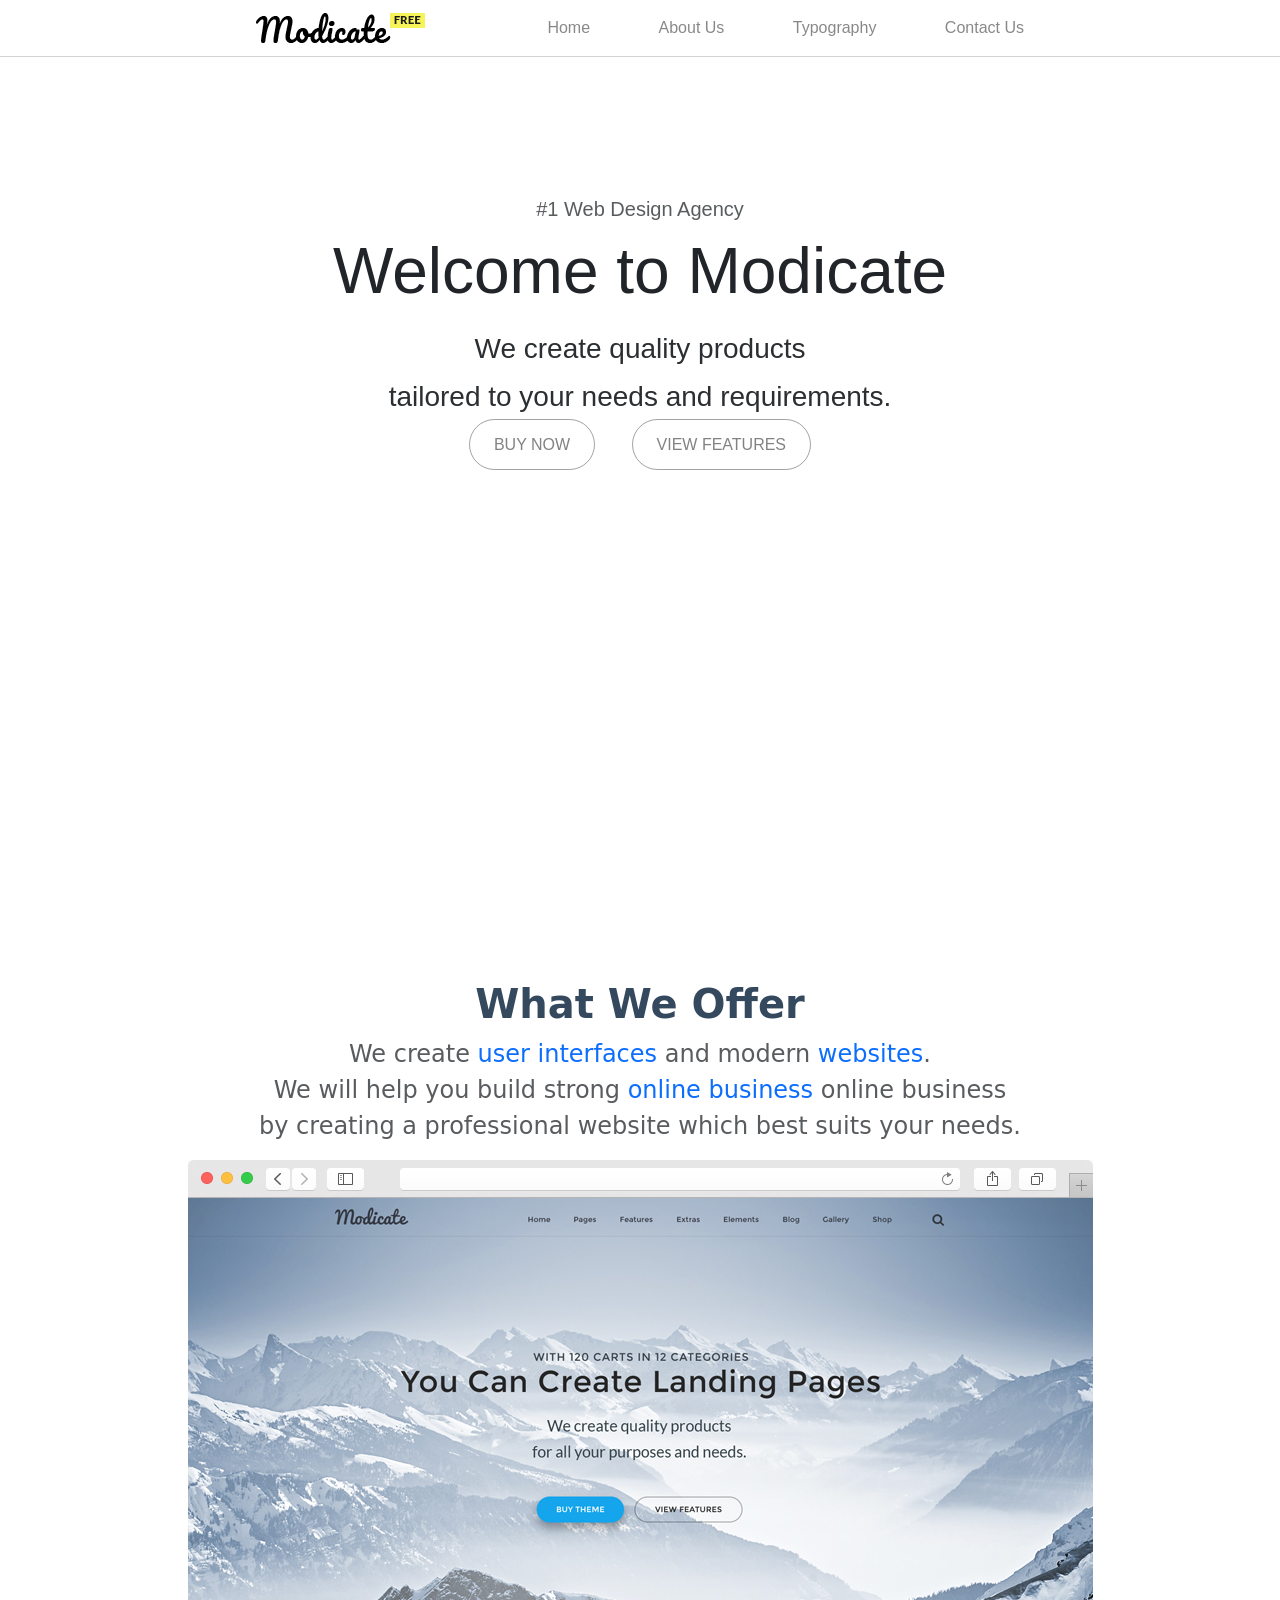
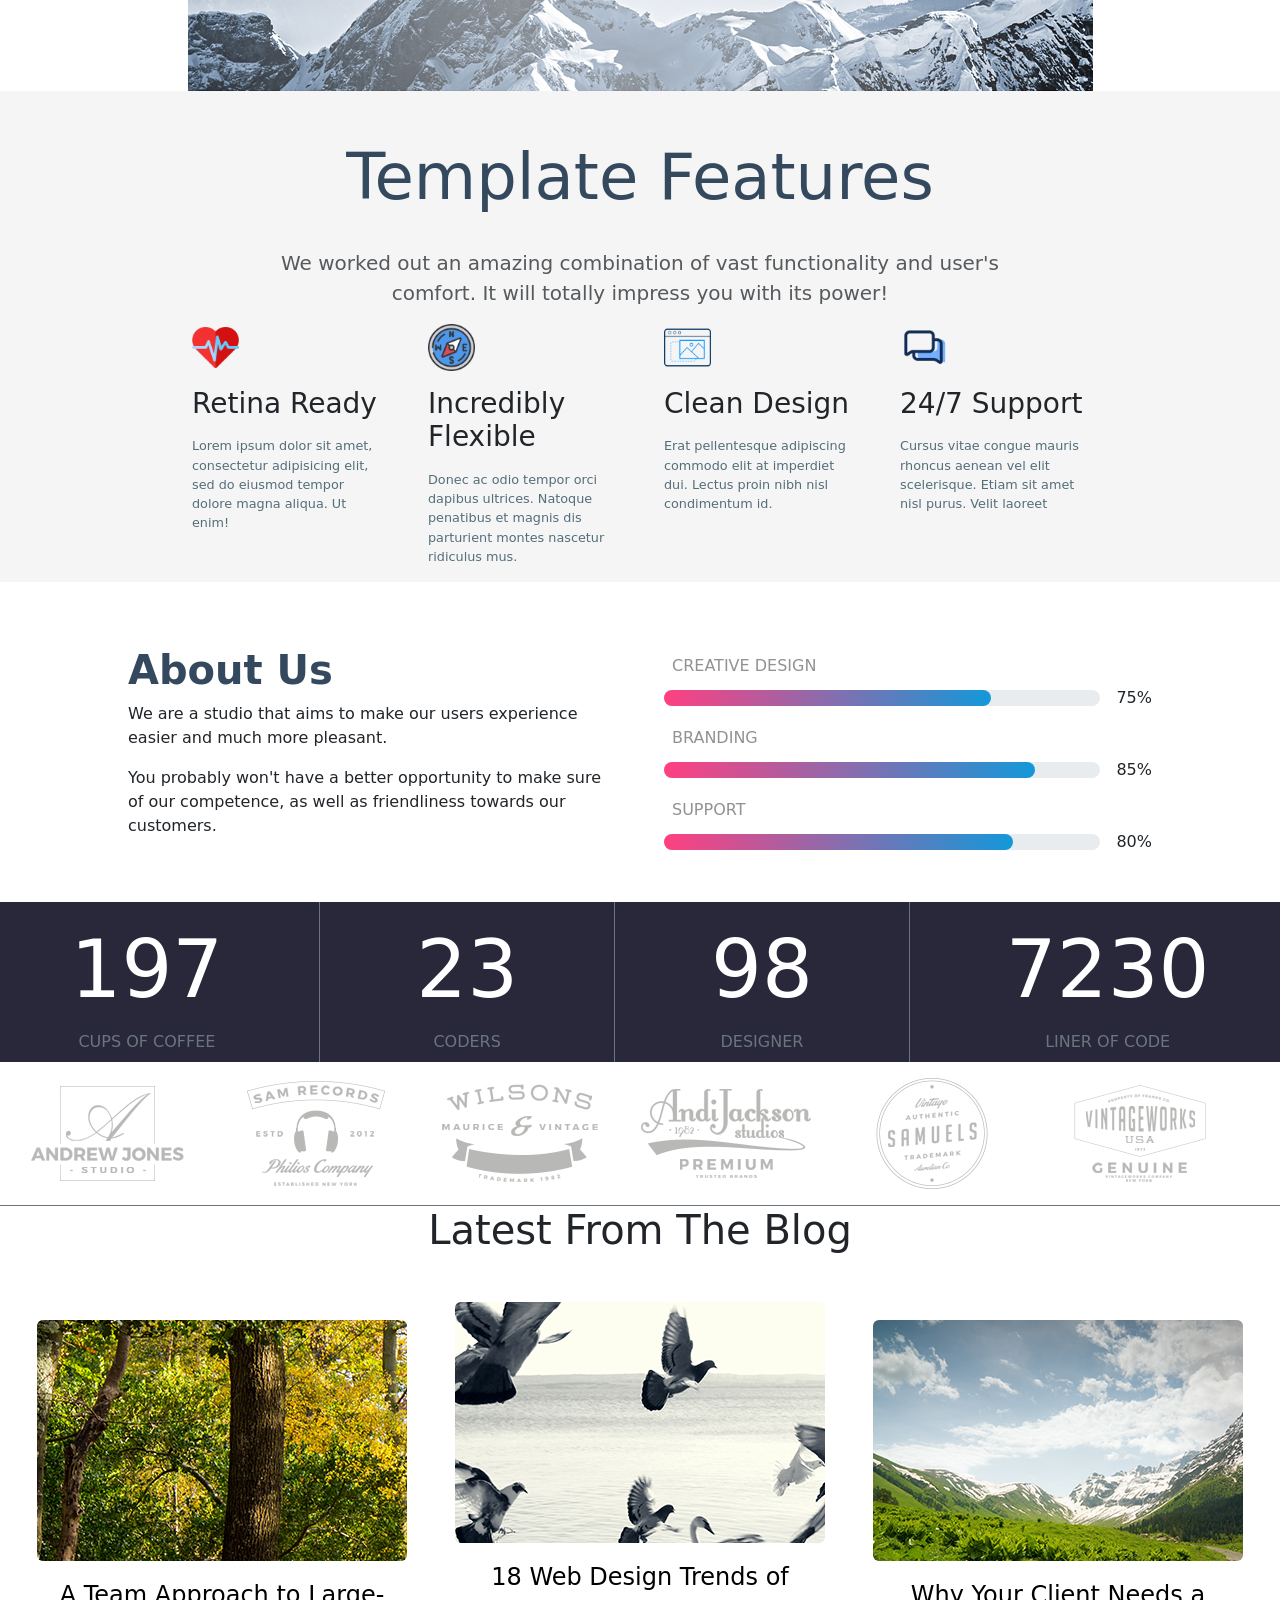
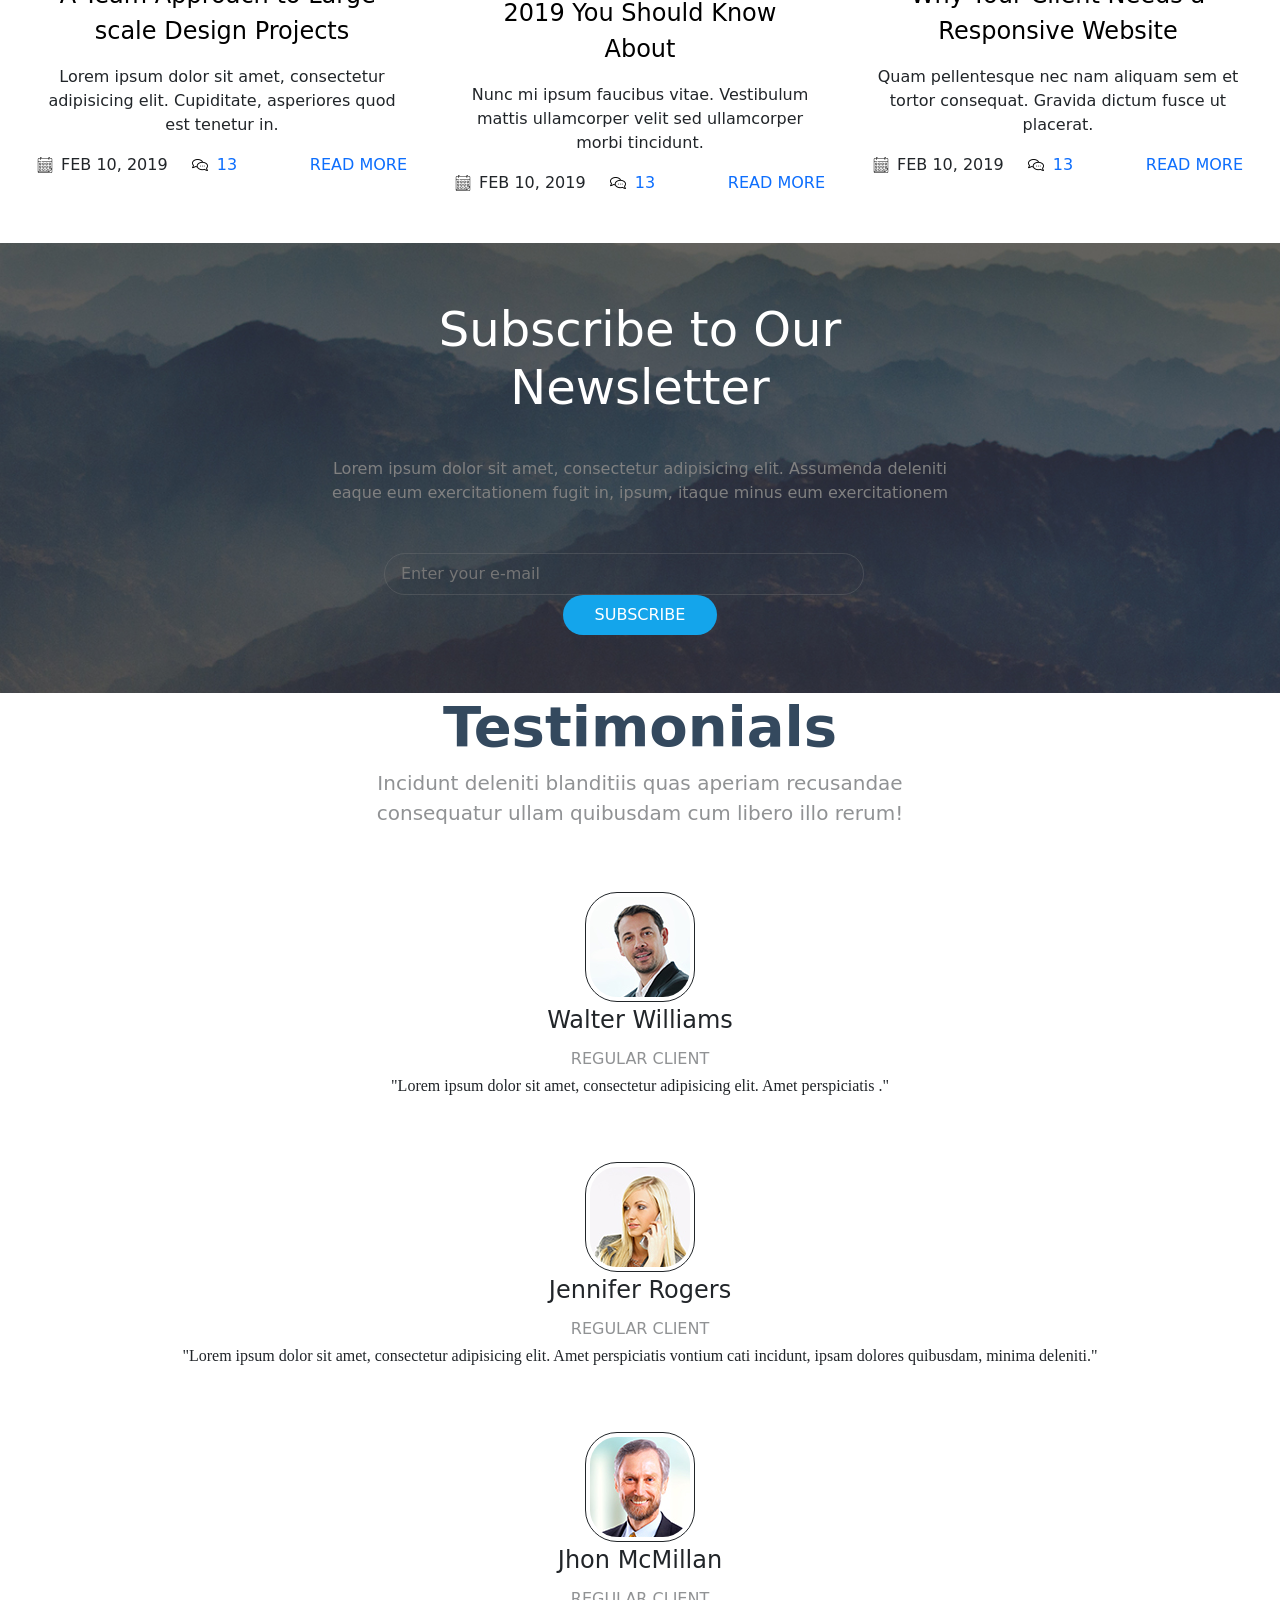
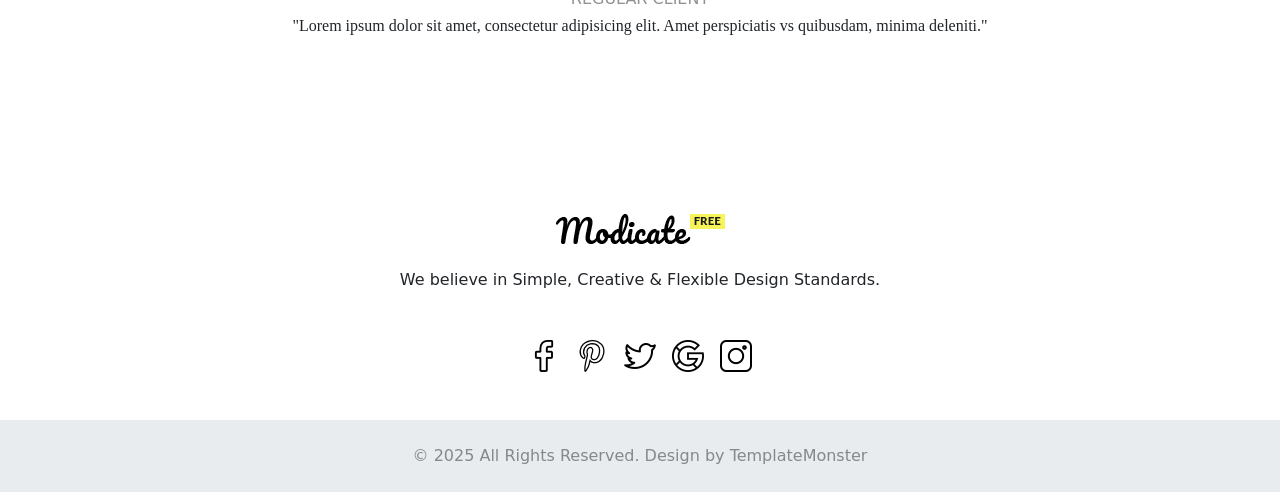
==== index.html @ 20ac3d66 "move to root" ====
<!DOCTYPE html>
<html lang="en">
<head>
    <meta charset="UTF-8">
    <meta name="viewport" content="width=device-width, initial-scale=1.0">
    <link rel="stylesheet" href="https://cdn.jsdelivr.net/npm/bootstrap@5.3.8/dist/css/bootstrap.min.css">
    <link rel="stylesheet" href="/css/index_style.css">
    <title>Document</title>
</head>
<body>
    <div class="wrapper container-fluid p-0">

    <div class="block_1">
        <div class="header container-fluid">
            <img src="/img/logo-default.png" alt="">
            <div class="ms-auto">
                <a href="">Home</a>
                <a href="">About Us</a>
                <a href="">Typography</a>
                <a href="">Contact Us</a>
            </div>
        </div>

        <div class="txt container-fluid d-grid justify-content-center text-center">
            <p class="fs-5 p-0 m-0 text-body-secondary">#1 Web Design Agency</p>
            <h1 class="p-0 m-0 mb-3 ">Welcome to Modicate</h1>
            <p class="p-0 m-0 fs-3 text-secondary-emphasis text-body-secondary">
                We create quality products <br>
                tailored to your needs and requirements.</p>

                <div class="bt mt-xxl-5">
                    <a href="" class="button">BUY NOW</a>
                    <a href="" class="button">VIEW FEATURES</a>
                </div>
        </div>
    </div>

    <div class="block_2 d-grid align-items-center justify-content-center">
        <h1 class="">What We Offer</h1>

        <p class="text-body-secondary fs-4 mt-xxl-3 mb-xxl-5">
            We create <span class="text-primary">user interfaces</span>  and modern <span class="text-primary">websites</span>. <br> We will help you build strong <span class="text-primary">online business</span> online business <br> by creating a professional website which best suits your needs.
        </p>

        <div>
            <img src="/img/index_img1.jpg" alt="">
        </div>
    </div>

    <div class="block_3 d-flex flex-column align-items-center justify-content-center">
        <h1>Template Features</h1>
        <p class="text-center fs-5 text-body-secondary pb-xxl-5">We worked out an amazing combination of vast functionality and user's <br> comfort. It will totally impress you with its power!</p>

        <div class="d-flex gap-5">
        <div class="block w-25">
            <img src="/img/free-icon-pulse-1240841.png" alt="" class="w-25 mb-3">
            <h3 class="mb-3">Retina Ready</h3>

            <p>Lorem ipsum dolor sit amet, consectetur adipisicing elit, sed do eiusmod tempor dolore magna aliqua. Ut enim!</p>
        </div>
        <div class="block w-25">
            <img src="/img/free-icon-compass-2113038.png" alt="" class="w-25 mb-3">
            <h3 class="mb-3">Incredibly Flexible</h3>

            <p>Donec ac odio tempor orci dapibus ultrices. Natoque penatibus et magnis dis parturient montes nascetur ridiculus mus.</p>
        </div>
        <div class="block w-25">
            <img src="/img/free-icon-design-11515039.png" alt="" class="w-25 mb-3">
            <h3 class="mb-3">Clean Design</h3>

            <p>Erat pellentesque adipiscing commodo elit at imperdiet dui. Lectus proin nibh nisl condimentum id.</p>
        </div>
        <div class="block w-25">
            <img src="/img/free-icon-live-chat-10994536.png" alt="" class="w-25 mb-3">
            <h3 class="mb-3">24/7 Support</h3>

            <p>Cursus vitae congue mauris rhoncus aenean vel elit scelerisque. Etiam sit amet nisl purus. Velit laoreet</p>
        </div>
        </div>
    </div>

    <div class="block_4 d-flex gap-5">
        <div class="block-1  text-start w-50">
            <h1 class="fw-bold">About Us</h1>
            <p>We are a studio that aims to make our users experience easier and much more pleasant.</p>

            <p>You probably won't have a better opportunity to make sure of our competence, as well as friendliness towards our customers.</p>
        </div>
        <div class=" block-2 w-50">
            <div class="w-100">
                <p class="fs-6 text-body-tertiary m-2">CREATIVE DESIGN</p>
                <div class="d-flex align-items-center">
                <div class="bg-body-secondary rounded-5 w-100">
                    <div class="color w-75 rounded-5"><span class="opacity-0">.</span></div>
                </div>
                <p class="m-0 ms-3">75%</p>
            </div>  
        </div>

        <div class="w-100 mt-3">
                <p class="fs-6 text-body-tertiary m-2">BRANDING</p>
                <div class="d-flex align-items-center">
                <div class="bg-body-secondary rounded-5 w-100">
                    <div class="color color-85 rounded-5"><span class="opacity-0">.</span></div>
                </div>
                <p class="m-0 ms-3">85%</p>
            </div>  
        </div>

        <div class="w-100 mt-3">
                <p class="fs-6 text-body-tertiary m-2">SUPPORT</p>
                <div class="d-flex align-items-center">
                <div class="bg-body-secondary rounded-5 w-100">
                    <div class="color color-80 rounded-5"><span class="opacity-0">.</span></div>
                </div>
                <p class="m-0 ms-3">80%</p>
            </div>  
        </div>
        </div>
    </div>

    <div class="block_5 d-flex justify-content-center mt-5">
        <div class="box text-center border-start border-end border-secondary">
            <p class="numb text-white m-0">197</p>
            <p class="text-secondary m-0">CUPS OF COFFEE</p>
        </div>

        <div class="box text-center border-end border-secondary">
            <p class="numb text-white m-0">23</p>
            <p class="text-secondary m-0">CODERS</p>
        </div>

        <div class="box text-center border-end border-secondary">
            <p class="numb text-white m-0">98</p>
            <p class="text-secondary m-0">DESIGNER</p>
        </div>

        <div class="box text-center border-end border-secondary">
            <p class="numb text-white m-0">7230</p>
            <p class="text-secondary m-0">LINER OF CODE</p>
        </div>
    </div>

    <div class="block_6 d-flex align-items-center justify-content-center border-bottom border-secondary p-xxl-5">
        <a href="" class="m-3">
            <img src="/img/partner1.png" alt="">
        </a>
        <a href="" class="m-3">
            <img src="/img/partner2.png" alt="">
        </a>
        <a href="" class="m-3">
            <img src="/img/partner3.png" alt="">
        </a>
        <a href="" class="m-3">
            <img src="/img/partner4.png" alt="">
        </a>
        <a href="" class="m-3">
            <img src="/img/partner5.png" alt="">
        </a>
        <a href="" class="m-3">
            <img src="/img/partner6.png" alt="">
        </a>
        <a href="" class="m-3">
            <img src="/img/partner7.png" alt="">
        </a>
    </div>

    <div class="block_7 mt-xxl-5">
        <h1 class="text-center">Latest From The Blog</h1>

        <div class="w-100 d-flex align-items-center justify-content-center text-center mt-5 pb-5">
            <div class="cont d-flex flex-column justify-content-center w-50 ">
                <img src="/img/index_img2.jpg" alt="" class="rounded-2">

                <a href="" class="h text-decoration-none fs-4 m-3">A Team Approach to Large-scale Design Projects</a>

                <p>Lorem ipsum dolor sit amet, consectetur adipisicing elit. Cupiditate, asperiores quod est tenetur in.</p>

                <div class="d-flex gap-4">
                    <div class="d-flex align-items-center gap-2">
                        <img src="/img/free-icon-calendar-2370264.png" alt="">
                        <p class="m-0">FEB 10, 2019</p>
                    </div>

                    <div>
                        <img src="/img/free-icon-chat-892228.png" alt="">
                        <a href=""  class="text-decoration-none ms-1">13</a>
                    </div>

                    <a href="" class="text-decoration-none fs-6 ms-auto">READ MORE</a>
                </div>
            </div>

            <div class="cont d-flex flex-column ms-5 me-5 w-50">
                <img src="/img/index_img3.jpg" alt="" class="rounded-2">

                <a href="" class="h text-decoration-none fs-4  m-3">18 Web Design Trends of 2019 You Should Know About</a>

                <p>Nunc mi ipsum faucibus vitae. Vestibulum mattis ullamcorper velit sed ullamcorper morbi tincidunt.</p>

                <div class="d-flex gap-4">
                    <div class="d-flex align-items-center gap-2">
                        <img src="/img/free-icon-calendar-2370264.png" alt="">
                        <p class="m-0">FEB 10, 2019</p>
                    </div>

                    <div>
                        <img src="/img/free-icon-chat-892228.png" alt="">
                        <a href=""  class="text-decoration-none ms-1">13</a>
                    </div>

                    <a href="" class="text-decoration-none fs-6 ms-auto">READ MORE</a>
                </div>
            </div>

            <div class="cont d-flex flex-column w-50">
                <img src="/img/index_img4.jpg" alt="" class="rounded-2">

                <a href="" class="h text-decoration-none fs-4 m-3">Why Your Client Needs a Responsive Website</a>

                <p>Quam pellentesque nec nam aliquam sem et tortor consequat. Gravida dictum fusce ut placerat.</p>

                <div class="d-flex gap-4">
                    <div class="d-flex align-items-center gap-2">
                        <img src="/img/free-icon-calendar-2370264.png" alt="">
                        <p class="m-0">FEB 10, 2019</p>
                    </div>

                    <div>
                        <img src="/img/free-icon-chat-892228.png" alt="">
                        <a href="" class="text-decoration-none ms-1">13</a>
                    </div>

                    <a href="" class="text-decoration-none fs-6 ms-auto">READ MORE</a>
                </div>
            </div>
        </div>
    </div>

    <div class="block_8">
        <div>
        <h1>Subscribe to Our Newsletter</h1>

        <p>Lorem ipsum dolor sit amet, consectetur adipisicing elit. Assumenda deleniti eaque eum exercitationem fugit in, ipsum, itaque minus eum exercitationem</p>

        <form action="index.html">
            <input type="text" placeholder="Enter your e-mail">

            <button type="submit">SUBSCRIBE</button>
        </form>
        </div>
    </div>

    <div class="row justify-content-center block_9 m-0 mt-xxl-5 text-center">
        <h1 class="fw-bold">Testimonials</h1>
        <p class="text-body-tertiary w-50 text-center fs-5">Incidunt deleniti blanditiis quas aperiam recusandae consequatur ullam quibusdam cum libero illo rerum!</p>

        <div class=" row justify-content-center mt-5 gap-5">
            <div class=" align-items-center justify-content-center col-xxl-3">
                <img src="/img/index_img6.jpg" alt="" class="rounded-5 border border-1 border-dark p-1">
                <p class="fs-4 m-0">Walter Williams <br>
                    <small class="fs-6 text-body-tertiary">REGULAR CLIENT</small>
                </p>
                <p class="coment">"Lorem ipsum dolor sit amet, consectetur adipisicing elit. Amet perspiciatis ."</p>
            </div>

            <div class=" align-items-center justify-content-center col-xxl-3">
                <img src="/img/index_img5.jpg" alt="" class="rounded-5 border border-1 border-dark p-1">
                <p class="fs-4 m-0">Jennifer Rogers <br>
                    <small class="fs-6 text-body-tertiary">REGULAR CLIENT</small>
                </p>
                <p class="coment">"Lorem ipsum dolor sit amet, consectetur adipisicing elit. Amet perspiciatis vontium cati incidunt, ipsam dolores quibusdam, minima deleniti."</p>
            </div>

            <div class="align-items-center justify-content-center col-xxl-3">
                <img src="/img/index_img7.jpg" alt="" class="rounded-5 border border-1 border-dark p-1">
                <p class="fs-4 m-0">Jhon McMillan <br>
                    <small class="fs-6 text-body-tertiary">REGULAR CLIENT</small>
                </p>
                <p class="coment">"Lorem ipsum dolor sit amet, consectetur adipisicing elit. Amet perspiciatis vs quibusdam, minima deleniti."</p>
            </div>
        </div>

        <div class="end">
            <img src="/img/logo-default.png" alt="">
            <p class="mt-4">We believe in Simple, Creative & Flexible Design Standards.</p>

            <div class="mt-5 d-flex justify-content-center align-items-center gap-3">

                <a href="">
                    <img src="/img/free-icon-facebook-1077041.png" alt="" class="face">
                </a>

                <a href="">
                    <img src="/img/free-icon-pinterest-160178.png" alt="" class="pint">
                </a>

                <a href="">
                    <img src="/img/free-icon-twitter-2111819.png" alt="" class="twit">
                </a>

                <a href="">
                    <img src="/img/free-icon-google-2702622.png" alt="" class="goog">
                </a>

                <a href="">
                    <img src="/img/free-icon-instagram-2111679.png" alt="" class="inst">
                </a>
            </div>
        </div>
    </div>

    <footer class="text-center bg-body-secondary p-4 mt-5">
        <p class="text-body-tertiary m-0">© 2025 All Rights Reserved. Design by TemplateMonster</p>
    </footer>

    </div>
    <script src="https://cdn.jsdelivr.net/npm/bootstrap@5.3.8/dist/js/bootstrap.bundle.min.js"></script>
</body>
</html>
---- css/index_style.css ----
.block_1 {
  height: 100vh;
  font-family: Arial, Helvetica, sans-serif;
  background-position: center;
  background-size: cover;
  -webkit-animation: Animback 30s ease-in-out infinite;
          animation: Animback 30s ease-in-out infinite;
}
@-webkit-keyframes Animback {
  0% {
    background-image: url(/img/header-1.jpg);
  }
  44% {
    background-image: url(/img/header-3.jpg);
  }
  45% {
    background-image: url(/img/header-3.jpg);
  }
  88% {
    background-image: url(/img/header-4.jpg);
  }
  89% {
    background-image: url(/img/header-4.jpg);
  }
  100% {
    background-image: url(/img/header-1.jpg);
  }
}
@keyframes Animback {
  0% {
    background-image: url(/img/header-1.jpg);
  }
  44% {
    background-image: url(/img/header-3.jpg);
  }
  45% {
    background-image: url(/img/header-3.jpg);
  }
  88% {
    background-image: url(/img/header-4.jpg);
  }
  89% {
    background-image: url(/img/header-4.jpg);
  }
  100% {
    background-image: url(/img/header-1.jpg);
  }
}
.block_1 .header {
  display: -webkit-box;
  display: -ms-flexbox;
  display: flex;
  -webkit-box-align: center;
      -ms-flex-align: center;
          align-items: center;
  padding: 1% 20% 1% 20%;
  border-bottom: 0.5px solid rgba(0, 0, 0, 0.174);
}
.block_1 .header a {
  margin-left: 4rem;
  text-decoration: none;
  color: rgba(0, 0, 0, 0.466);
}
.block_1 .header a:hover {
  color: rgba(0, 0, 255, 0.389);
}
.block_1 .txt {
  margin-top: 10%;
  line-height: 3rem;
}
.block_1 h1 {
  font-size: 4rem;
}
.block_1 .bt .button {
  padding: 1rem 1.5rem 1rem 1.5rem;
  margin: 1rem;
  border-radius: 5rem;
  border: 0.1rem solid rgba(0, 0, 0, 0.364);
  text-decoration: none;
  color: rgba(0, 0, 0, 0.489);
  -webkit-transition: all 0.5s ease-in-out;
  transition: all 0.5s ease-in-out;
}
.block_1 .bt .button:hover {
  background-color: rgba(20, 163, 235, 0.537254902);
  color: white;
}

.block_2 {
  padding-top: 5rem;
  text-align: center;
}
.block_2 h1 {
  color: #34495e;
  font-weight: bolder;
}

.block_3 {
  padding-left: 15%;
  padding-right: 15%;
  padding-top: 3rem;
  background-color: #f5f5f5;
}
.block_3 h1 {
  margin-bottom: 2rem;
  color: #34495e;
  font-size: 4rem;
}
.block_3 .block p {
  font-size: 0.8rem;
  color: #546e7a;
}

.block_4 {
  padding: 5% 10% 0 10%;
}
.block_4 .block-1 h1 {
  color: #34495e;
}
.block_4 .block-2 .color {
  height: 1rem;
  background: -webkit-gradient(linear, left top, right top, from(#ff4081), to(#1398d9));
  background: linear-gradient(left, #ff4081 0%, #1398d9 100%);
}
.block_4 .block-2 .color-80 {
  width: 80%;
}
.block_4 .block-2 .color-85 {
  width: 85%;
}

.block_5 {
  background-color: rgb(41, 39, 58);
}
.block_5 .box {
  padding: 0.5rem 6rem 0.5rem 6rem;
}
.block_5 .box .numb {
  font-size: 5rem;
}

.block_6 a {
  -webkit-transition: 0.3s ease-in-out;
  transition: 0.3s ease-in-out;
}
.block_6 a:hover {
  -webkit-filter: brightness(50%);
          filter: brightness(50%);
}

.block_7 {
  padding-left: 10%;
  padding-right: 10%;
}
.block_7 .cont .h {
  color: black;
  -webkit-transition: all 0.3s ease-in-out;
  transition: all 0.3s ease-in-out;
}
.block_7 .cont .h:hover {
  color: rgb(0, 99, 156);
}

.block_8 {
  display: -webkit-box;
  display: -ms-flexbox;
  display: flex;
  -webkit-box-align: center;
      -ms-flex-align: center;
          align-items: center;
  -webkit-box-pack: center;
      -ms-flex-pack: center;
          justify-content: center;
  height: 50vh;
  background-image: url(/img/image-4.jpg);
  background-position: center;
  background-repeat: no-repeat;
  background-size: cover;
}
.block_8 div {
  display: -webkit-box;
  display: -ms-flexbox;
  display: flex;
  -webkit-box-orient: vertical;
  -webkit-box-direction: normal;
      -ms-flex-direction: column;
          flex-direction: column;
  -webkit-box-align: center;
      -ms-flex-align: center;
          align-items: center;
  -webkit-box-pack: center;
      -ms-flex-pack: center;
          justify-content: center;
  width: 50%;
  gap: 2rem;
  text-align: center;
}
.block_8 div h1 {
  font-size: 3rem;
  color: white;
}
.block_8 div p {
  color: gray;
}
.block_8 div form input {
  padding: 0.5rem 1rem 0.5rem 1rem;
  min-width: 30rem;
  margin-right: 2rem;
  background: none;
  border-radius: 2rem;
  border: 0.1rem solid rgba(128, 128, 128, 0.305);
  color: white;
  -webkit-transition: all 0.2s ease-in-out;
  transition: all 0.2s ease-in-out;
}
.block_8 div form input:focus {
  outline: none;
  -webkit-box-shadow: 0rem 0rem 2rem 0rem rgba(20, 163, 235, 0.537254902);
          box-shadow: 0rem 0rem 2rem 0rem rgba(20, 163, 235, 0.537254902);
}
.block_8 div form button {
  padding: 0.5rem 2rem 0.5rem 2rem;
  background: none;
  border-radius: 2rem;
  border: none;
  color: white;
  background-color: #14a5eb;
  -webkit-transition: all 0.4s ease-in-out;
  transition: all 0.4s ease-in-out;
}
.block_8 div form button:hover {
  background: none;
  border: 0.1rem solid #14a5eb;
  color: #14a5eb;
}

.block_9 h1 {
  font-size: 3.5rem;
  color: #34495e;
}
.block_9 .coment {
  font-family: oblique;
}
.block_9 .end {
  margin-top: 10rem;
}
.block_9 .end .face:hover {
  content: url(/img/free-icon-facebook-3128304.png);
}
.block_9 .end .pint:hover {
  content: url(/img/free-icon-pinterest-214530.png);
}
.block_9 .end .twit:hover {
  content: url(/img/free-icon-twitter-2111703.png);
}
.block_9 .end .goog:hover {
  content: url(/img/free-icon-google-2702602.png);
}
.block_9 .end .inst:hover {
  content: url(/img/free-icon-instagram-2111463.png);
}
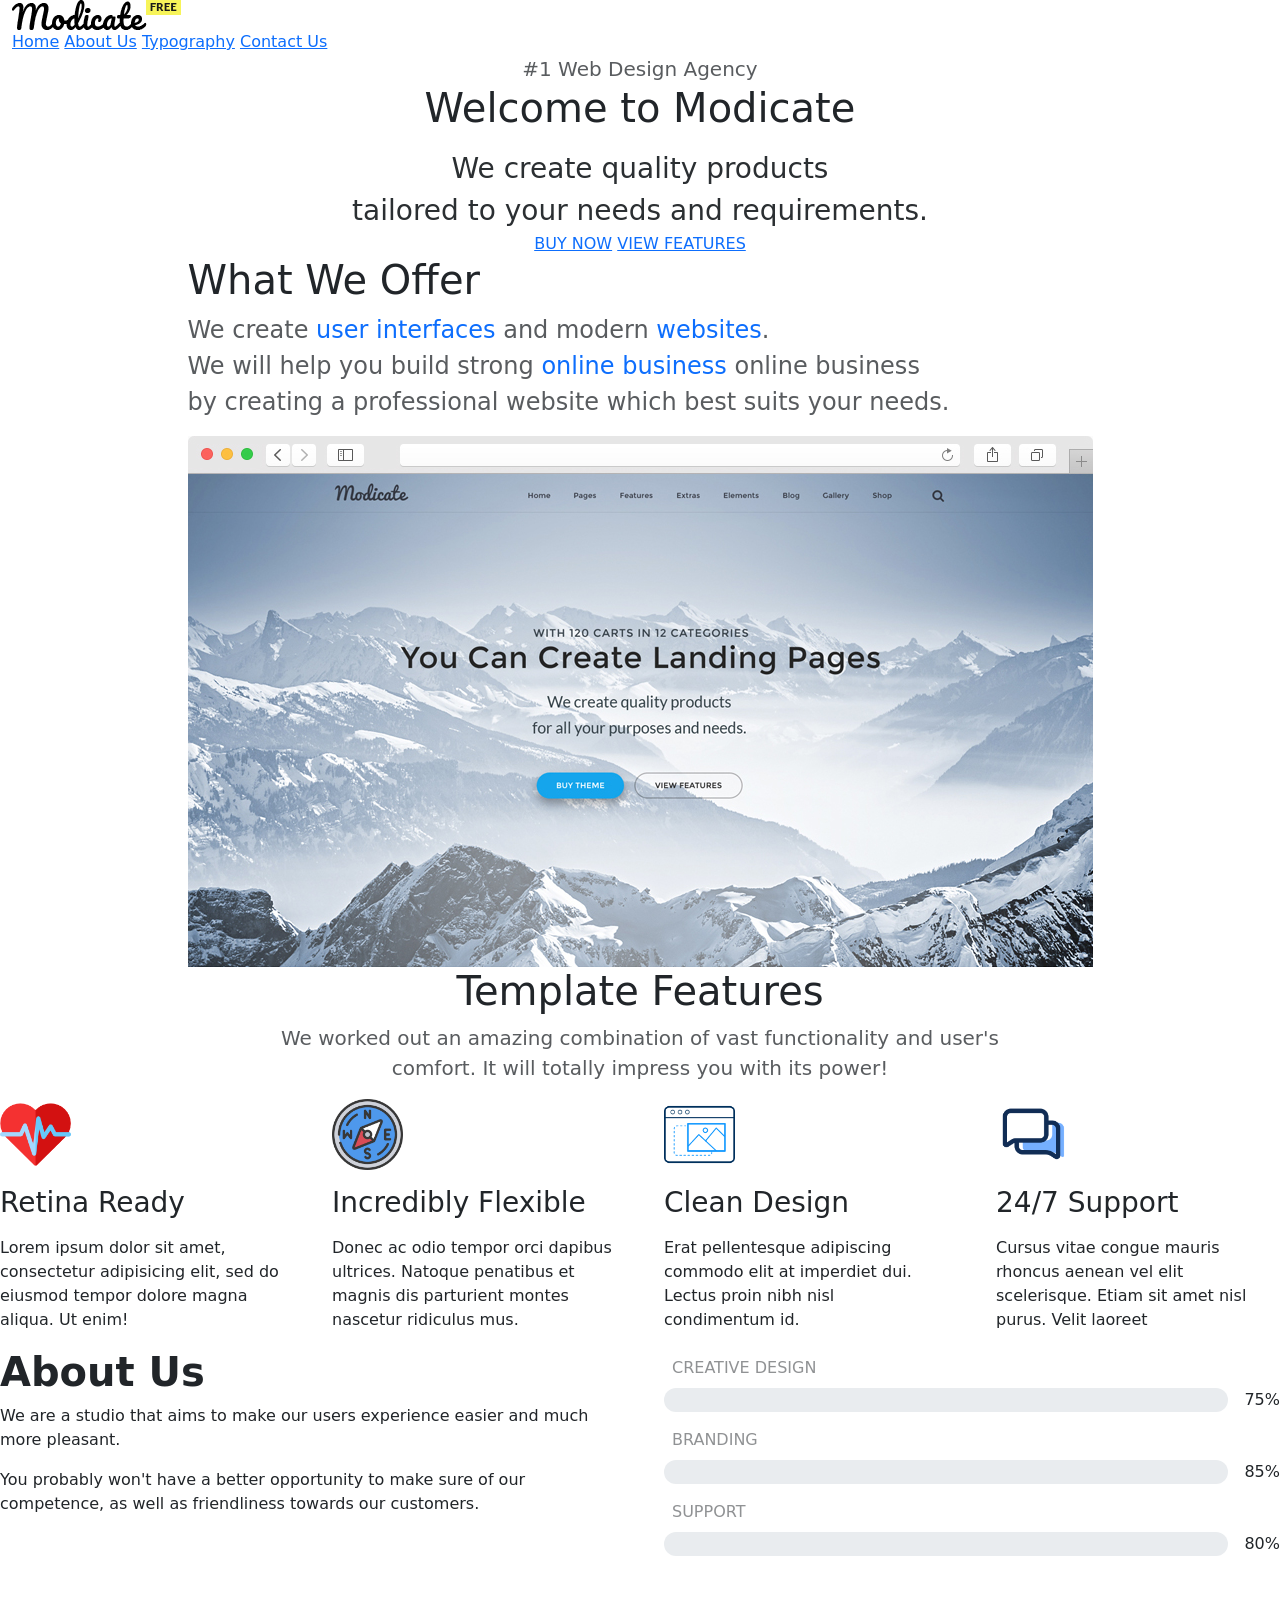
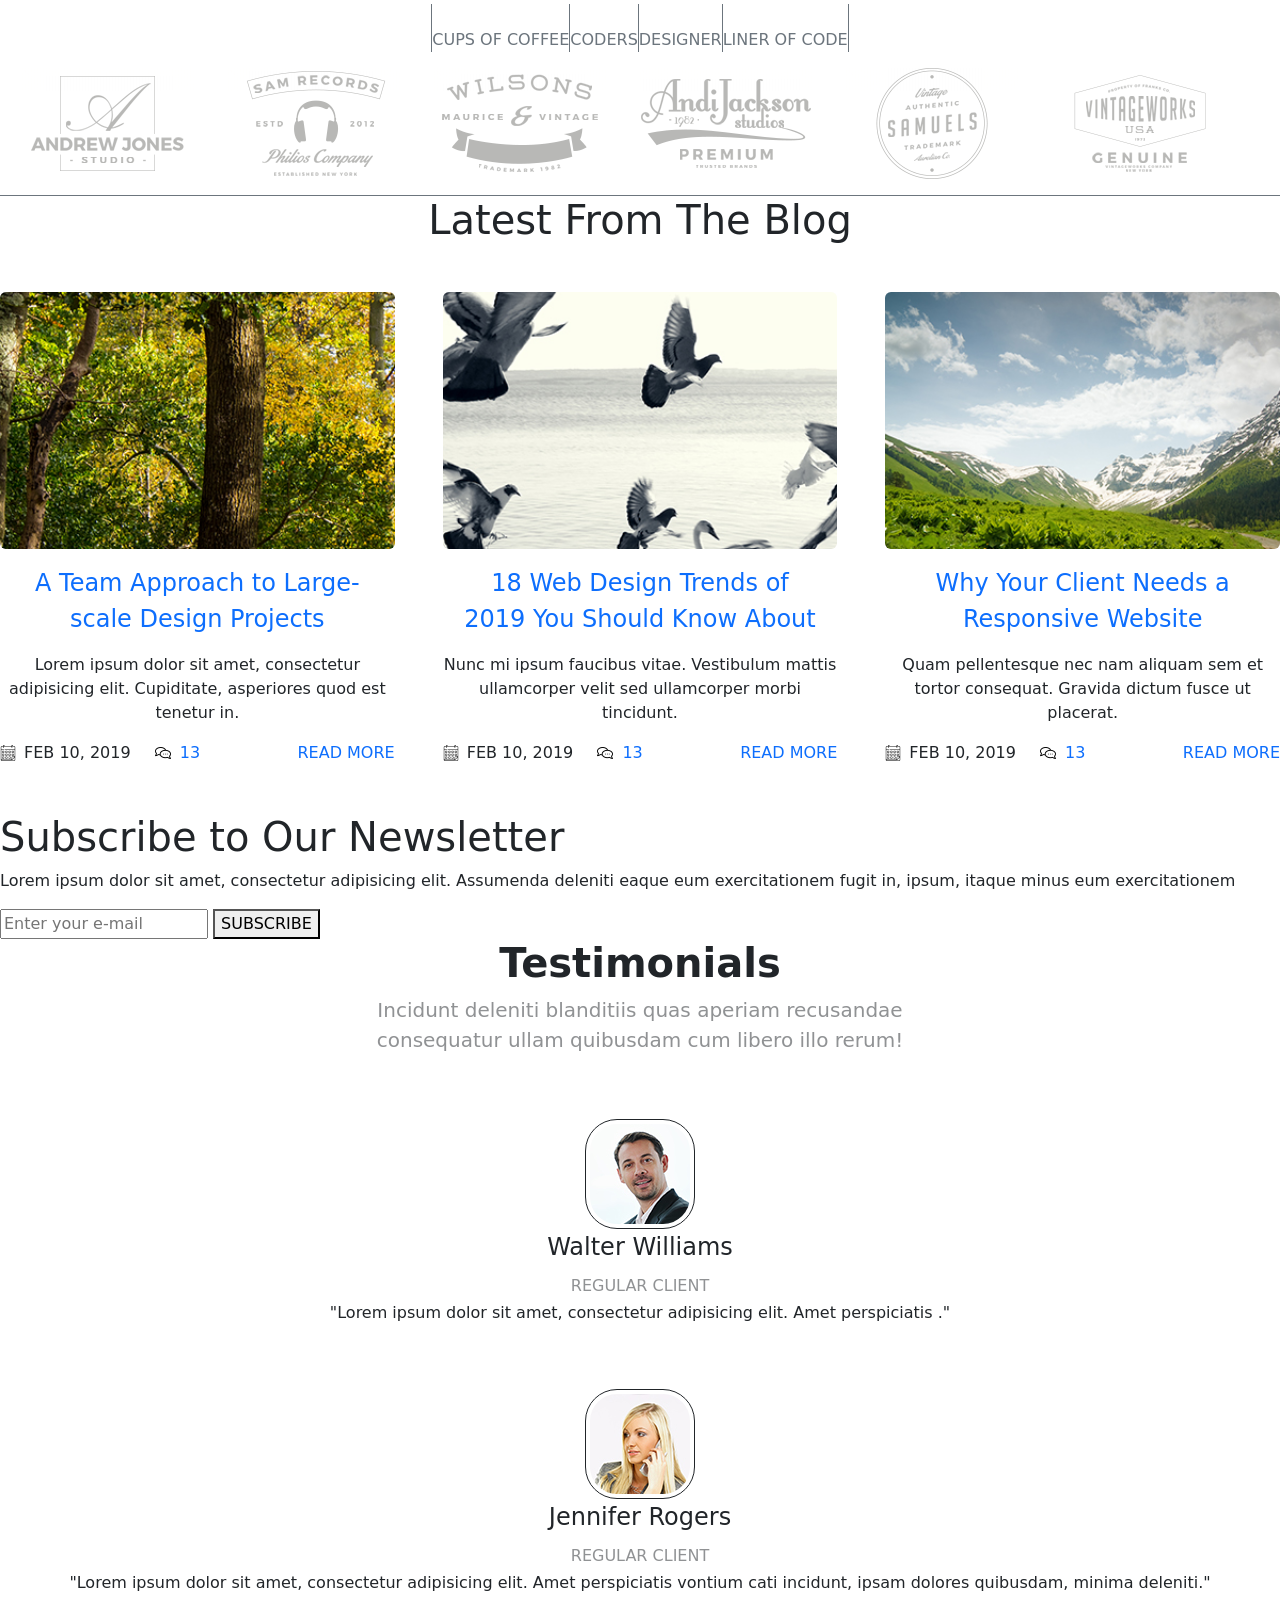
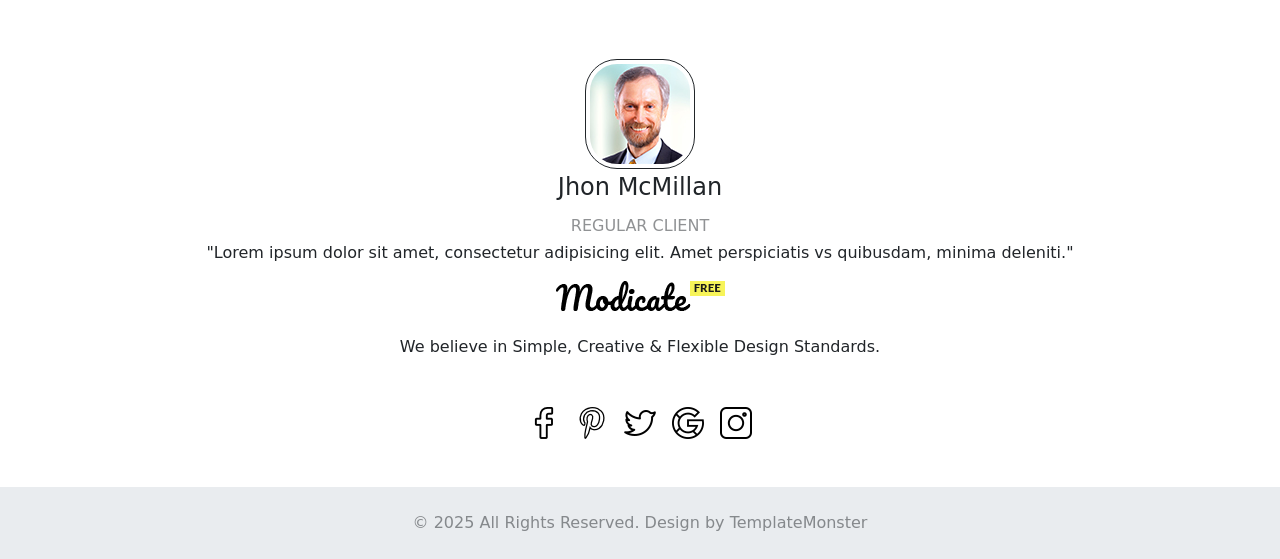
==== commit 0c805541: "move to root" ====
--- a/index.html
+++ b/index.html
@@ -4,7 +4,7 @@
     <meta charset="UTF-8">
     <meta name="viewport" content="width=device-width, initial-scale=1.0">
     <link rel="stylesheet" href="https://cdn.jsdelivr.net/npm/bootstrap@5.3.8/dist/css/bootstrap.min.css">
-    <link rel="stylesheet" href="/css/index_style.css">
+    <link rel="stylesheet" href="CSS/index_style.css">
     <title>Document</title>
 </head>
 <body>
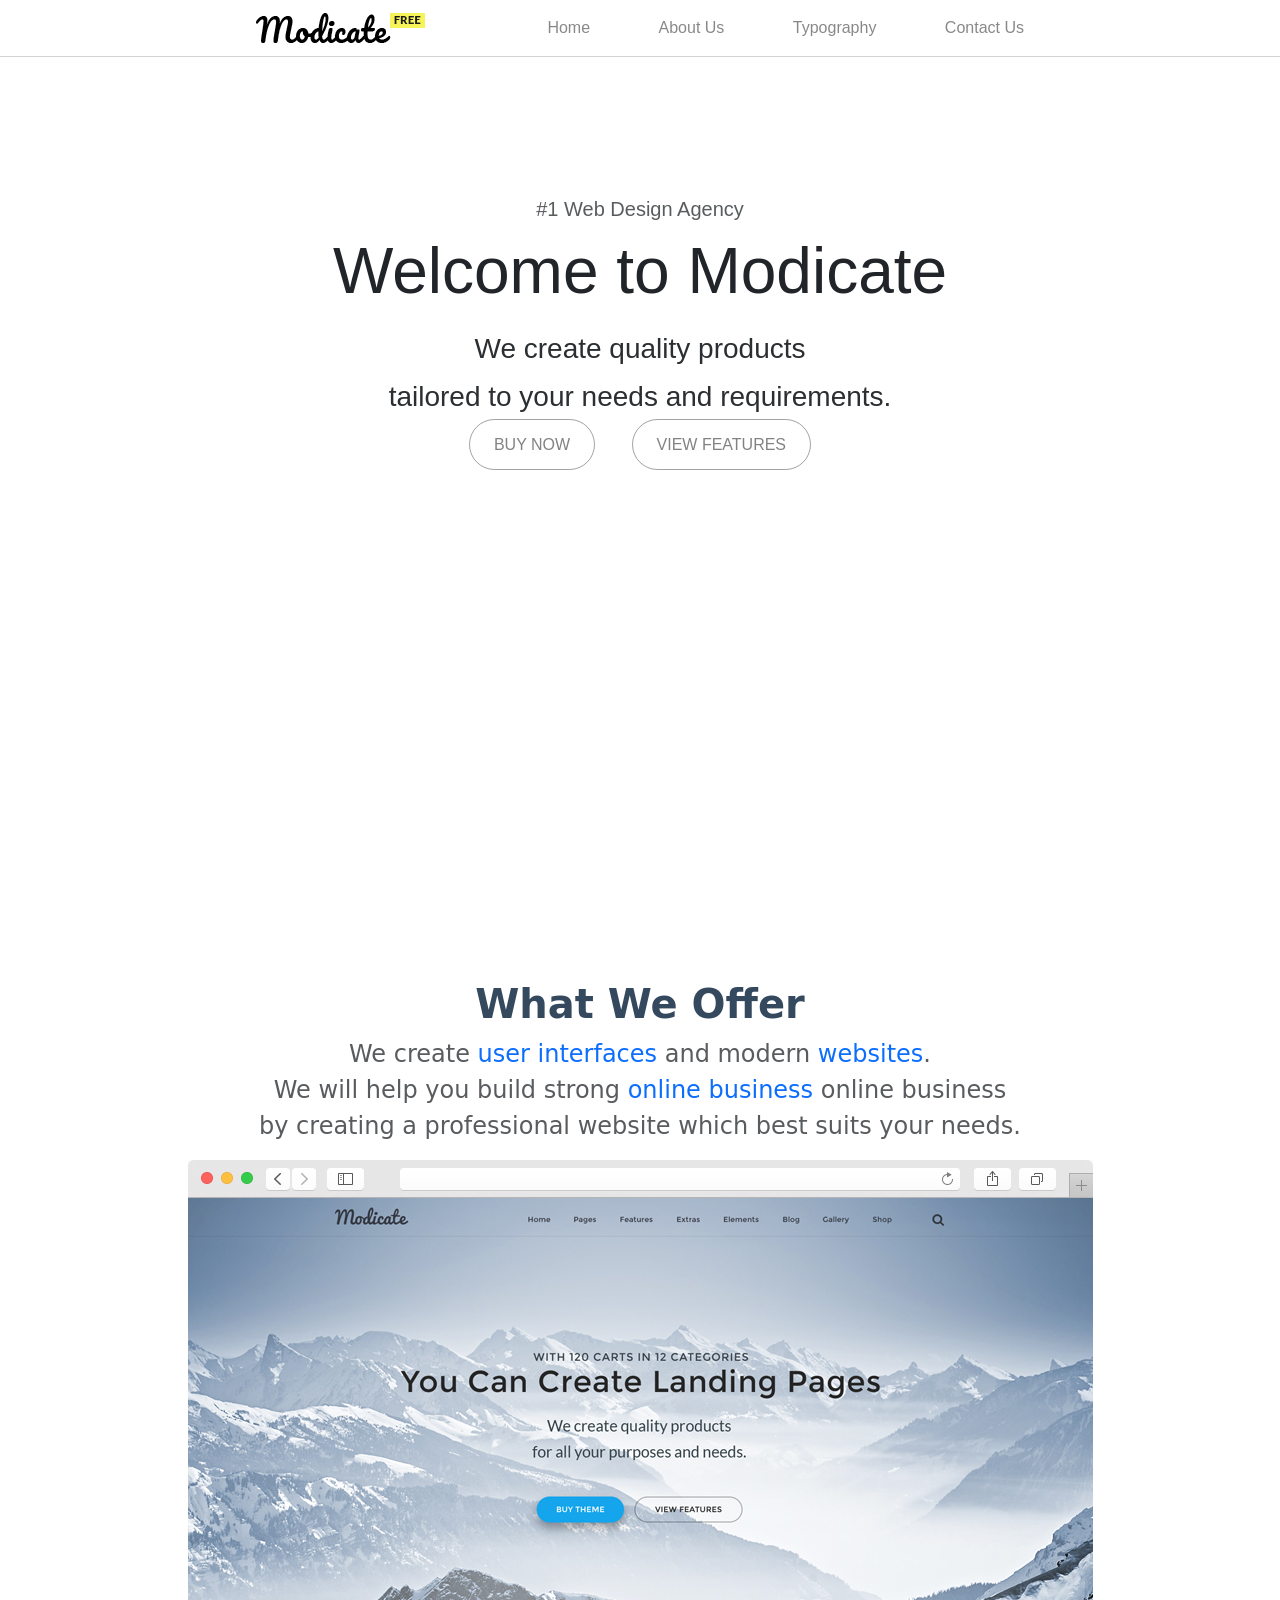
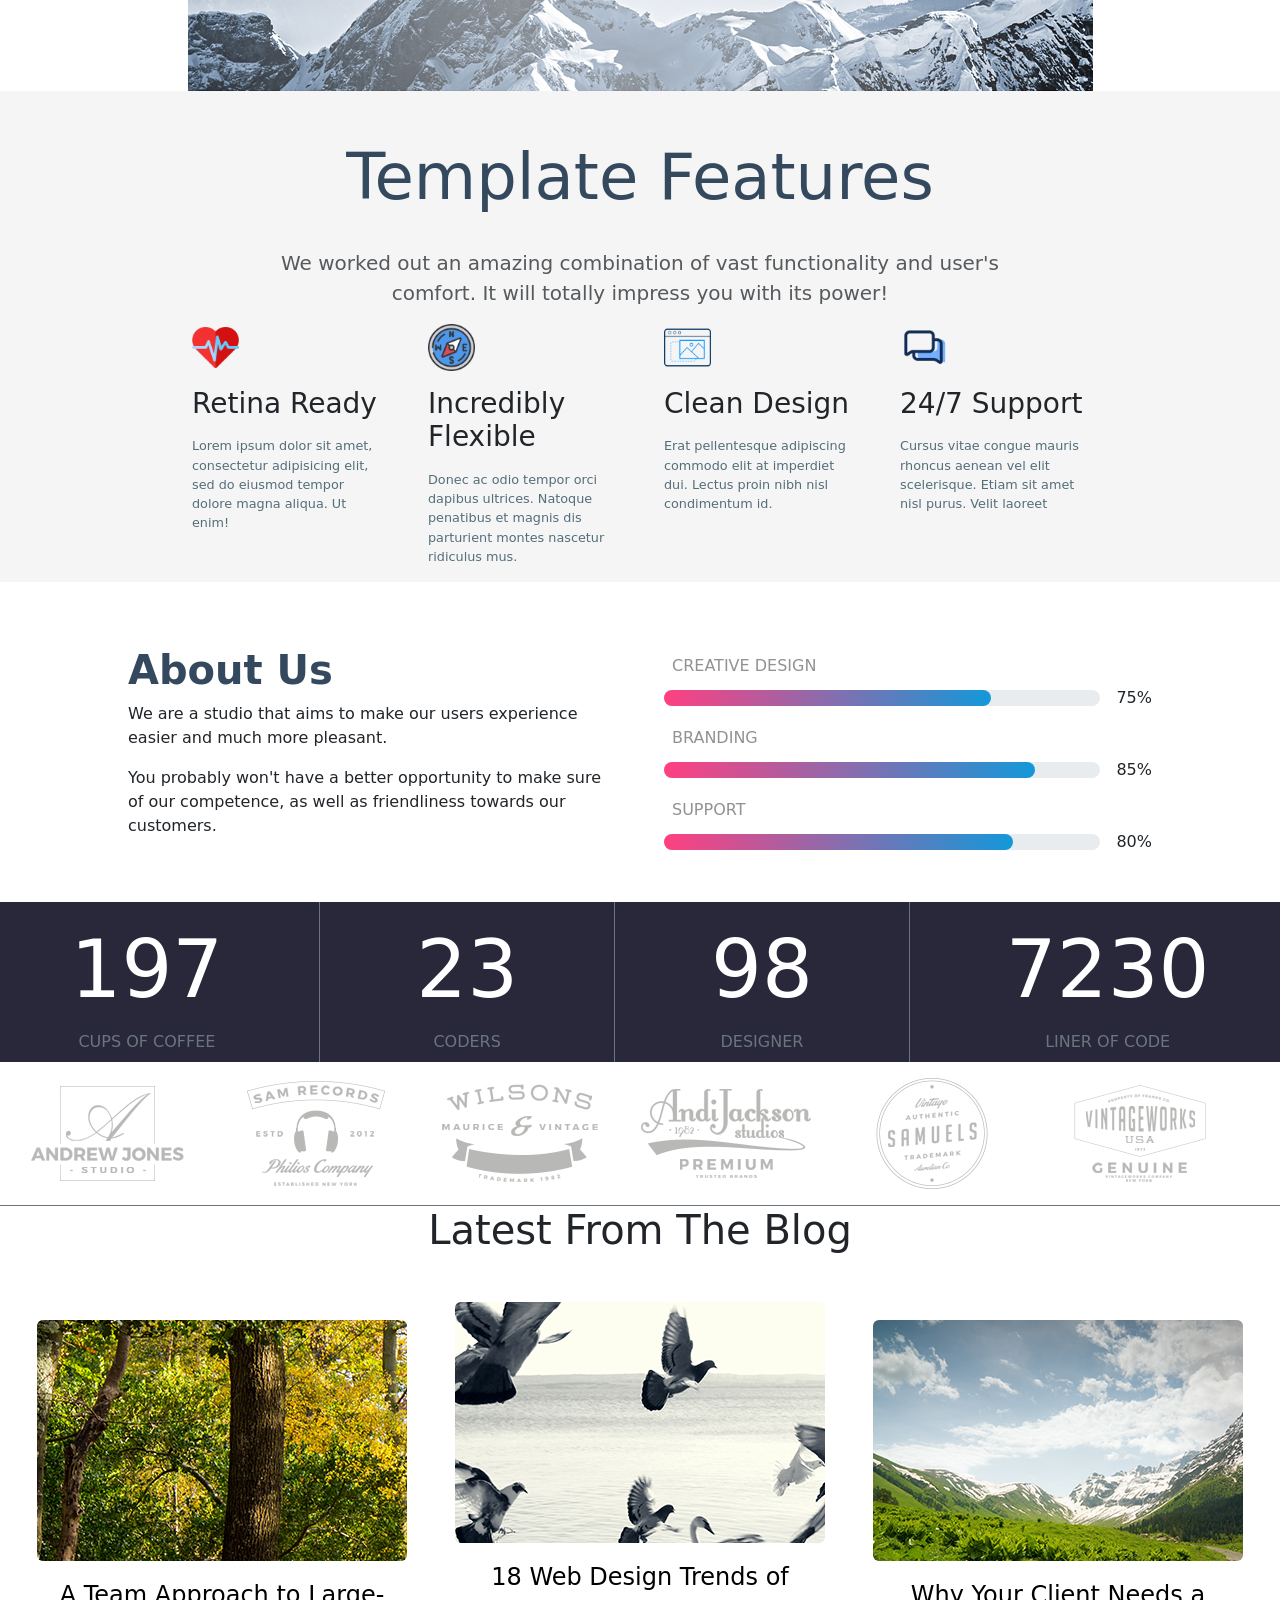
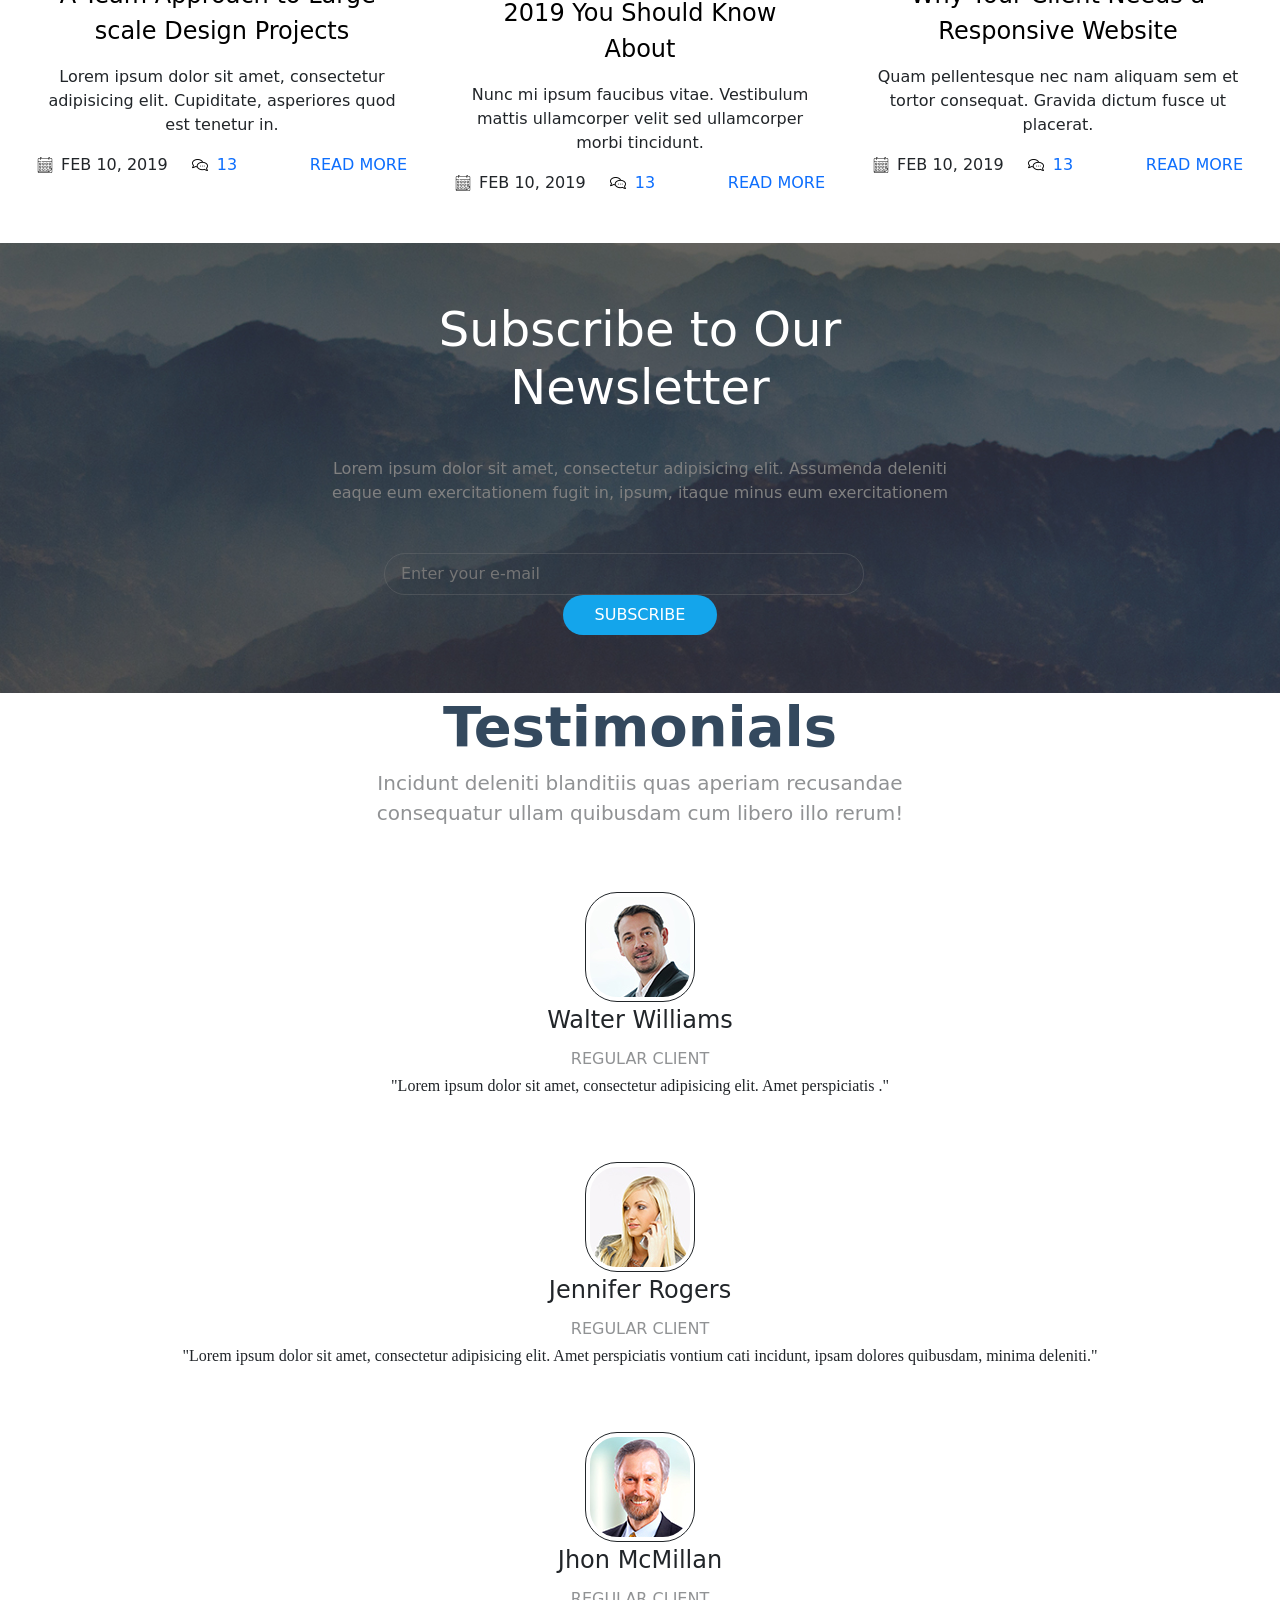
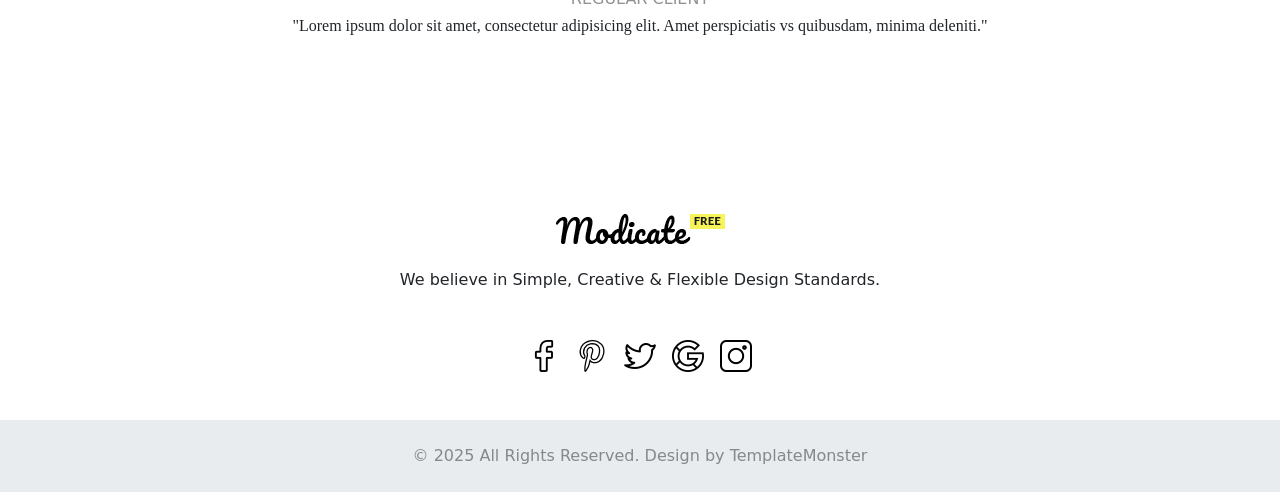
==== commit 332e99da: "push to root" ====
--- a/index.html
+++ b/index.html
@@ -4,7 +4,7 @@
     <meta charset="UTF-8">
     <meta name="viewport" content="width=device-width, initial-scale=1.0">
     <link rel="stylesheet" href="https://cdn.jsdelivr.net/npm/bootstrap@5.3.8/dist/css/bootstrap.min.css">
-    <link rel="stylesheet" href="CSS/index_style.css">
+    <link rel="stylesheet" href="css/index_style.css">
     <title>Document</title>
 </head>
 <body>
@@ -12,7 +12,7 @@
 
     <div class="block_1">
         <div class="header container-fluid">
-            <img src="/img/logo-default.png" alt="">
+            <img src="img/logo-default.png" alt="">
             <div class="ms-auto">
                 <a href="">Home</a>
                 <a href="">About Us</a>
@@ -43,7 +43,7 @@
         </p>
 
         <div>
-            <img src="/img/index_img1.jpg" alt="">
+            <img src="img/index_img1.jpg" alt="">
         </div>
     </div>
 
@@ -53,25 +53,25 @@
 
         <div class="d-flex gap-5">
         <div class="block w-25">
-            <img src="/img/free-icon-pulse-1240841.png" alt="" class="w-25 mb-3">
+            <img src="img/free-icon-pulse-1240841.png" alt="" class="w-25 mb-3">
             <h3 class="mb-3">Retina Ready</h3>
 
             <p>Lorem ipsum dolor sit amet, consectetur adipisicing elit, sed do eiusmod tempor dolore magna aliqua. Ut enim!</p>
         </div>
         <div class="block w-25">
-            <img src="/img/free-icon-compass-2113038.png" alt="" class="w-25 mb-3">
+            <img src="img/free-icon-compass-2113038.png" alt="" class="w-25 mb-3">
             <h3 class="mb-3">Incredibly Flexible</h3>
 
             <p>Donec ac odio tempor orci dapibus ultrices. Natoque penatibus et magnis dis parturient montes nascetur ridiculus mus.</p>
         </div>
         <div class="block w-25">
-            <img src="/img/free-icon-design-11515039.png" alt="" class="w-25 mb-3">
+            <img src="img/free-icon-design-11515039.png" alt="" class="w-25 mb-3">
             <h3 class="mb-3">Clean Design</h3>
 
             <p>Erat pellentesque adipiscing commodo elit at imperdiet dui. Lectus proin nibh nisl condimentum id.</p>
         </div>
         <div class="block w-25">
-            <img src="/img/free-icon-live-chat-10994536.png" alt="" class="w-25 mb-3">
+            <img src="img/free-icon-live-chat-10994536.png" alt="" class="w-25 mb-3">
             <h3 class="mb-3">24/7 Support</h3>
 
             <p>Cursus vitae congue mauris rhoncus aenean vel elit scelerisque. Etiam sit amet nisl purus. Velit laoreet</p>
@@ -143,25 +143,25 @@
 
     <div class="block_6 d-flex align-items-center justify-content-center border-bottom border-secondary p-xxl-5">
         <a href="" class="m-3">
-            <img src="/img/partner1.png" alt="">
-        </a>
-        <a href="" class="m-3">
-            <img src="/img/partner2.png" alt="">
-        </a>
-        <a href="" class="m-3">
-            <img src="/img/partner3.png" alt="">
-        </a>
-        <a href="" class="m-3">
-            <img src="/img/partner4.png" alt="">
-        </a>
-        <a href="" class="m-3">
-            <img src="/img/partner5.png" alt="">
-        </a>
-        <a href="" class="m-3">
-            <img src="/img/partner6.png" alt="">
-        </a>
-        <a href="" class="m-3">
-            <img src="/img/partner7.png" alt="">
+            <img src="img/partner1.png" alt="">
+        </a>
+        <a href="" class="m-3">
+            <img src="img/partner2.png" alt="">
+        </a>
+        <a href="" class="m-3">
+            <img src="img/partner3.png" alt="">
+        </a>
+        <a href="" class="m-3">
+            <img src="img/partner4.png" alt="">
+        </a>
+        <a href="" class="m-3">
+            <img src="img/partner5.png" alt="">
+        </a>
+        <a href="" class="m-3">
+            <img src="img/partner6.png" alt="">
+        </a>
+        <a href="" class="m-3">
+            <img src="img/partner7.png" alt="">
         </a>
     </div>
 
@@ -170,7 +170,7 @@
 
         <div class="w-100 d-flex align-items-center justify-content-center text-center mt-5 pb-5">
             <div class="cont d-flex flex-column justify-content-center w-50 ">
-                <img src="/img/index_img2.jpg" alt="" class="rounded-2">
+                <img src="img/index_img2.jpg" alt="" class="rounded-2">
 
                 <a href="" class="h text-decoration-none fs-4 m-3">A Team Approach to Large-scale Design Projects</a>
 
@@ -178,12 +178,12 @@
 
                 <div class="d-flex gap-4">
                     <div class="d-flex align-items-center gap-2">
-                        <img src="/img/free-icon-calendar-2370264.png" alt="">
+                        <img src="img/free-icon-calendar-2370264.png" alt="">
                         <p class="m-0">FEB 10, 2019</p>
                     </div>
 
                     <div>
-                        <img src="/img/free-icon-chat-892228.png" alt="">
+                        <img src="img/free-icon-chat-892228.png" alt="">
                         <a href=""  class="text-decoration-none ms-1">13</a>
                     </div>
 
@@ -192,7 +192,7 @@
             </div>
 
             <div class="cont d-flex flex-column ms-5 me-5 w-50">
-                <img src="/img/index_img3.jpg" alt="" class="rounded-2">
+                <img src="img/index_img3.jpg" alt="" class="rounded-2">
 
                 <a href="" class="h text-decoration-none fs-4  m-3">18 Web Design Trends of 2019 You Should Know About</a>
 
@@ -200,12 +200,12 @@
 
                 <div class="d-flex gap-4">
                     <div class="d-flex align-items-center gap-2">
-                        <img src="/img/free-icon-calendar-2370264.png" alt="">
+                        <img src="img/free-icon-calendar-2370264.png" alt="">
                         <p class="m-0">FEB 10, 2019</p>
                     </div>
 
                     <div>
-                        <img src="/img/free-icon-chat-892228.png" alt="">
+                        <img src="img/free-icon-chat-892228.png" alt="">
                         <a href=""  class="text-decoration-none ms-1">13</a>
                     </div>
 
@@ -214,7 +214,7 @@
             </div>
 
             <div class="cont d-flex flex-column w-50">
-                <img src="/img/index_img4.jpg" alt="" class="rounded-2">
+                <img src="img/index_img4.jpg" alt="" class="rounded-2">
 
                 <a href="" class="h text-decoration-none fs-4 m-3">Why Your Client Needs a Responsive Website</a>
 
@@ -222,12 +222,12 @@
 
                 <div class="d-flex gap-4">
                     <div class="d-flex align-items-center gap-2">
-                        <img src="/img/free-icon-calendar-2370264.png" alt="">
+                        <img src="img/free-icon-calendar-2370264.png" alt="">
                         <p class="m-0">FEB 10, 2019</p>
                     </div>
 
                     <div>
-                        <img src="/img/free-icon-chat-892228.png" alt="">
+                        <img src="img/free-icon-chat-892228.png" alt="">
                         <a href="" class="text-decoration-none ms-1">13</a>
                     </div>
 
@@ -257,7 +257,7 @@
 
         <div class=" row justify-content-center mt-5 gap-5">
             <div class=" align-items-center justify-content-center col-xxl-3">
-                <img src="/img/index_img6.jpg" alt="" class="rounded-5 border border-1 border-dark p-1">
+                <img src="img/index_img6.jpg" alt="" class="rounded-5 border border-1 border-dark p-1">
                 <p class="fs-4 m-0">Walter Williams <br>
                     <small class="fs-6 text-body-tertiary">REGULAR CLIENT</small>
                 </p>
@@ -265,7 +265,7 @@
             </div>
 
             <div class=" align-items-center justify-content-center col-xxl-3">
-                <img src="/img/index_img5.jpg" alt="" class="rounded-5 border border-1 border-dark p-1">
+                <img src="img/index_img5.jpg" alt="" class="rounded-5 border border-1 border-dark p-1">
                 <p class="fs-4 m-0">Jennifer Rogers <br>
                     <small class="fs-6 text-body-tertiary">REGULAR CLIENT</small>
                 </p>
@@ -273,7 +273,7 @@
             </div>
 
             <div class="align-items-center justify-content-center col-xxl-3">
-                <img src="/img/index_img7.jpg" alt="" class="rounded-5 border border-1 border-dark p-1">
+                <img src="img/index_img7.jpg" alt="" class="rounded-5 border border-1 border-dark p-1">
                 <p class="fs-4 m-0">Jhon McMillan <br>
                     <small class="fs-6 text-body-tertiary">REGULAR CLIENT</small>
                 </p>
@@ -282,29 +282,29 @@
         </div>
 
         <div class="end">
-            <img src="/img/logo-default.png" alt="">
+            <img src="img/logo-default.png" alt="">
             <p class="mt-4">We believe in Simple, Creative & Flexible Design Standards.</p>
 
             <div class="mt-5 d-flex justify-content-center align-items-center gap-3">
 
                 <a href="">
-                    <img src="/img/free-icon-facebook-1077041.png" alt="" class="face">
-                </a>
-
-                <a href="">
-                    <img src="/img/free-icon-pinterest-160178.png" alt="" class="pint">
-                </a>
-
-                <a href="">
-                    <img src="/img/free-icon-twitter-2111819.png" alt="" class="twit">
-                </a>
-
-                <a href="">
-                    <img src="/img/free-icon-google-2702622.png" alt="" class="goog">
-                </a>
-
-                <a href="">
-                    <img src="/img/free-icon-instagram-2111679.png" alt="" class="inst">
+                    <img src="img/free-icon-facebook-1077041.png" alt="" class="face">
+                </a>
+
+                <a href="">
+                    <img src="img/free-icon-pinterest-160178.png" alt="" class="pint">
+                </a>
+
+                <a href="">
+                    <img src="img/free-icon-twitter-2111819.png" alt="" class="twit">
+                </a>
+
+                <a href="">
+                    <img src="img/free-icon-google-2702622.png" alt="" class="goog">
+                </a>
+
+                <a href="">
+                    <img src="img/free-icon-instagram-2111679.png" alt="" class="inst">
                 </a>
             </div>
         </div>
--- a/css/index_style.css
+++ b/css/index_style.css
@@ -0,0 +1,261 @@
+.block_1 {
+  height: 100vh;
+  font-family: Arial, Helvetica, sans-serif;
+  background-position: center;
+  background-size: cover;
+  -webkit-animation: Animback 30s ease-in-out infinite;
+          animation: Animback 30s ease-in-out infinite;
+}
+@-webkit-keyframes Animback {
+  0% {
+    background-image: url(/img/header-1.jpg);
+  }
+  44% {
+    background-image: url(/img/header-3.jpg);
+  }
+  45% {
+    background-image: url(/img/header-3.jpg);
+  }
+  88% {
+    background-image: url(/img/header-4.jpg);
+  }
+  89% {
+    background-image: url(/img/header-4.jpg);
+  }
+  100% {
+    background-image: url(/img/header-1.jpg);
+  }
+}
+@keyframes Animback {
+  0% {
+    background-image: url(/img/header-1.jpg);
+  }
+  44% {
+    background-image: url(/img/header-3.jpg);
+  }
+  45% {
+    background-image: url(/img/header-3.jpg);
+  }
+  88% {
+    background-image: url(/img/header-4.jpg);
+  }
+  89% {
+    background-image: url(/img/header-4.jpg);
+  }
+  100% {
+    background-image: url(/img/header-1.jpg);
+  }
+}
+.block_1 .header {
+  display: -webkit-box;
+  display: -ms-flexbox;
+  display: flex;
+  -webkit-box-align: center;
+      -ms-flex-align: center;
+          align-items: center;
+  padding: 1% 20% 1% 20%;
+  border-bottom: 0.5px solid rgba(0, 0, 0, 0.174);
+}
+.block_1 .header a {
+  margin-left: 4rem;
+  text-decoration: none;
+  color: rgba(0, 0, 0, 0.466);
+}
+.block_1 .header a:hover {
+  color: rgba(0, 0, 255, 0.389);
+}
+.block_1 .txt {
+  margin-top: 10%;
+  line-height: 3rem;
+}
+.block_1 h1 {
+  font-size: 4rem;
+}
+.block_1 .bt .button {
+  padding: 1rem 1.5rem 1rem 1.5rem;
+  margin: 1rem;
+  border-radius: 5rem;
+  border: 0.1rem solid rgba(0, 0, 0, 0.364);
+  text-decoration: none;
+  color: rgba(0, 0, 0, 0.489);
+  -webkit-transition: all 0.5s ease-in-out;
+  transition: all 0.5s ease-in-out;
+}
+.block_1 .bt .button:hover {
+  background-color: rgba(20, 163, 235, 0.537254902);
+  color: white;
+}
+
+.block_2 {
+  padding-top: 5rem;
+  text-align: center;
+}
+.block_2 h1 {
+  color: #34495e;
+  font-weight: bolder;
+}
+
+.block_3 {
+  padding-left: 15%;
+  padding-right: 15%;
+  padding-top: 3rem;
+  background-color: #f5f5f5;
+}
+.block_3 h1 {
+  margin-bottom: 2rem;
+  color: #34495e;
+  font-size: 4rem;
+}
+.block_3 .block p {
+  font-size: 0.8rem;
+  color: #546e7a;
+}
+
+.block_4 {
+  padding: 5% 10% 0 10%;
+}
+.block_4 .block-1 h1 {
+  color: #34495e;
+}
+.block_4 .block-2 .color {
+  height: 1rem;
+  background: -webkit-gradient(linear, left top, right top, from(#ff4081), to(#1398d9));
+  background: linear-gradient(left, #ff4081 0%, #1398d9 100%);
+}
+.block_4 .block-2 .color-80 {
+  width: 80%;
+}
+.block_4 .block-2 .color-85 {
+  width: 85%;
+}
+
+.block_5 {
+  background-color: rgb(41, 39, 58);
+}
+.block_5 .box {
+  padding: 0.5rem 6rem 0.5rem 6rem;
+}
+.block_5 .box .numb {
+  font-size: 5rem;
+}
+
+.block_6 a {
+  -webkit-transition: 0.3s ease-in-out;
+  transition: 0.3s ease-in-out;
+}
+.block_6 a:hover {
+  -webkit-filter: brightness(50%);
+          filter: brightness(50%);
+}
+
+.block_7 {
+  padding-left: 10%;
+  padding-right: 10%;
+}
+.block_7 .cont .h {
+  color: black;
+  -webkit-transition: all 0.3s ease-in-out;
+  transition: all 0.3s ease-in-out;
+}
+.block_7 .cont .h:hover {
+  color: rgb(0, 99, 156);
+}
+
+.block_8 {
+  display: -webkit-box;
+  display: -ms-flexbox;
+  display: flex;
+  -webkit-box-align: center;
+      -ms-flex-align: center;
+          align-items: center;
+  -webkit-box-pack: center;
+      -ms-flex-pack: center;
+          justify-content: center;
+  height: 50vh;
+  background-image: url(/img/image-4.jpg);
+  background-position: center;
+  background-repeat: no-repeat;
+  background-size: cover;
+}
+.block_8 div {
+  display: -webkit-box;
+  display: -ms-flexbox;
+  display: flex;
+  -webkit-box-orient: vertical;
+  -webkit-box-direction: normal;
+      -ms-flex-direction: column;
+          flex-direction: column;
+  -webkit-box-align: center;
+      -ms-flex-align: center;
+          align-items: center;
+  -webkit-box-pack: center;
+      -ms-flex-pack: center;
+          justify-content: center;
+  width: 50%;
+  gap: 2rem;
+  text-align: center;
+}
+.block_8 div h1 {
+  font-size: 3rem;
+  color: white;
+}
+.block_8 div p {
+  color: gray;
+}
+.block_8 div form input {
+  padding: 0.5rem 1rem 0.5rem 1rem;
+  min-width: 30rem;
+  margin-right: 2rem;
+  background: none;
+  border-radius: 2rem;
+  border: 0.1rem solid rgba(128, 128, 128, 0.305);
+  color: white;
+  -webkit-transition: all 0.2s ease-in-out;
+  transition: all 0.2s ease-in-out;
+}
+.block_8 div form input:focus {
+  outline: none;
+  -webkit-box-shadow: 0rem 0rem 2rem 0rem rgba(20, 163, 235, 0.537254902);
+          box-shadow: 0rem 0rem 2rem 0rem rgba(20, 163, 235, 0.537254902);
+}
+.block_8 div form button {
+  padding: 0.5rem 2rem 0.5rem 2rem;
+  background: none;
+  border-radius: 2rem;
+  border: none;
+  color: white;
+  background-color: #14a5eb;
+  -webkit-transition: all 0.4s ease-in-out;
+  transition: all 0.4s ease-in-out;
+}
+.block_8 div form button:hover {
+  background: none;
+  border: 0.1rem solid #14a5eb;
+  color: #14a5eb;
+}
+
+.block_9 h1 {
+  font-size: 3.5rem;
+  color: #34495e;
+}
+.block_9 .coment {
+  font-family: oblique;
+}
+.block_9 .end {
+  margin-top: 10rem;
+}
+.block_9 .end .face:hover {
+  content: url(/img/free-icon-facebook-3128304.png);
+}
+.block_9 .end .pint:hover {
+  content: url(/img/free-icon-pinterest-214530.png);
+}
+.block_9 .end .twit:hover {
+  content: url(/img/free-icon-twitter-2111703.png);
+}
+.block_9 .end .goog:hover {
+  content: url(/img/free-icon-google-2702602.png);
+}
+.block_9 .end .inst:hover {
+  content: url(/img/free-icon-instagram-2111463.png);
+}
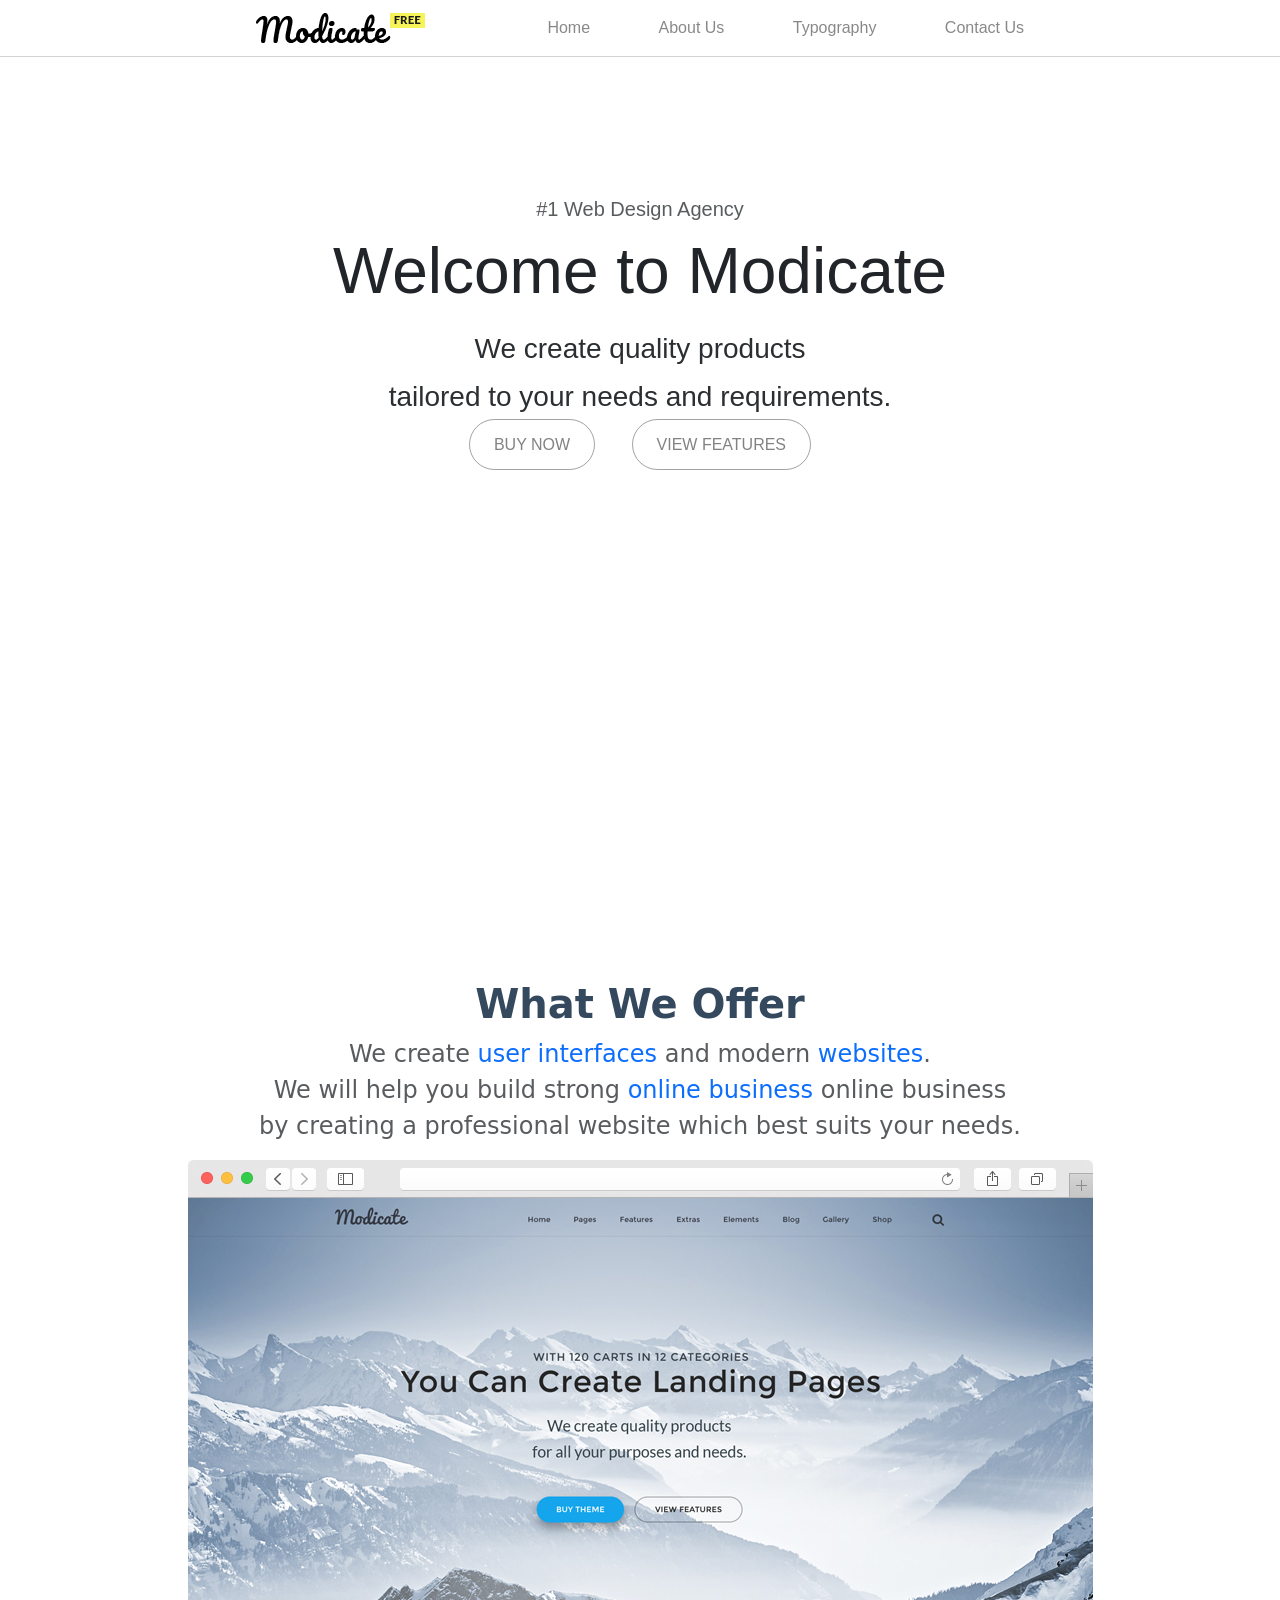
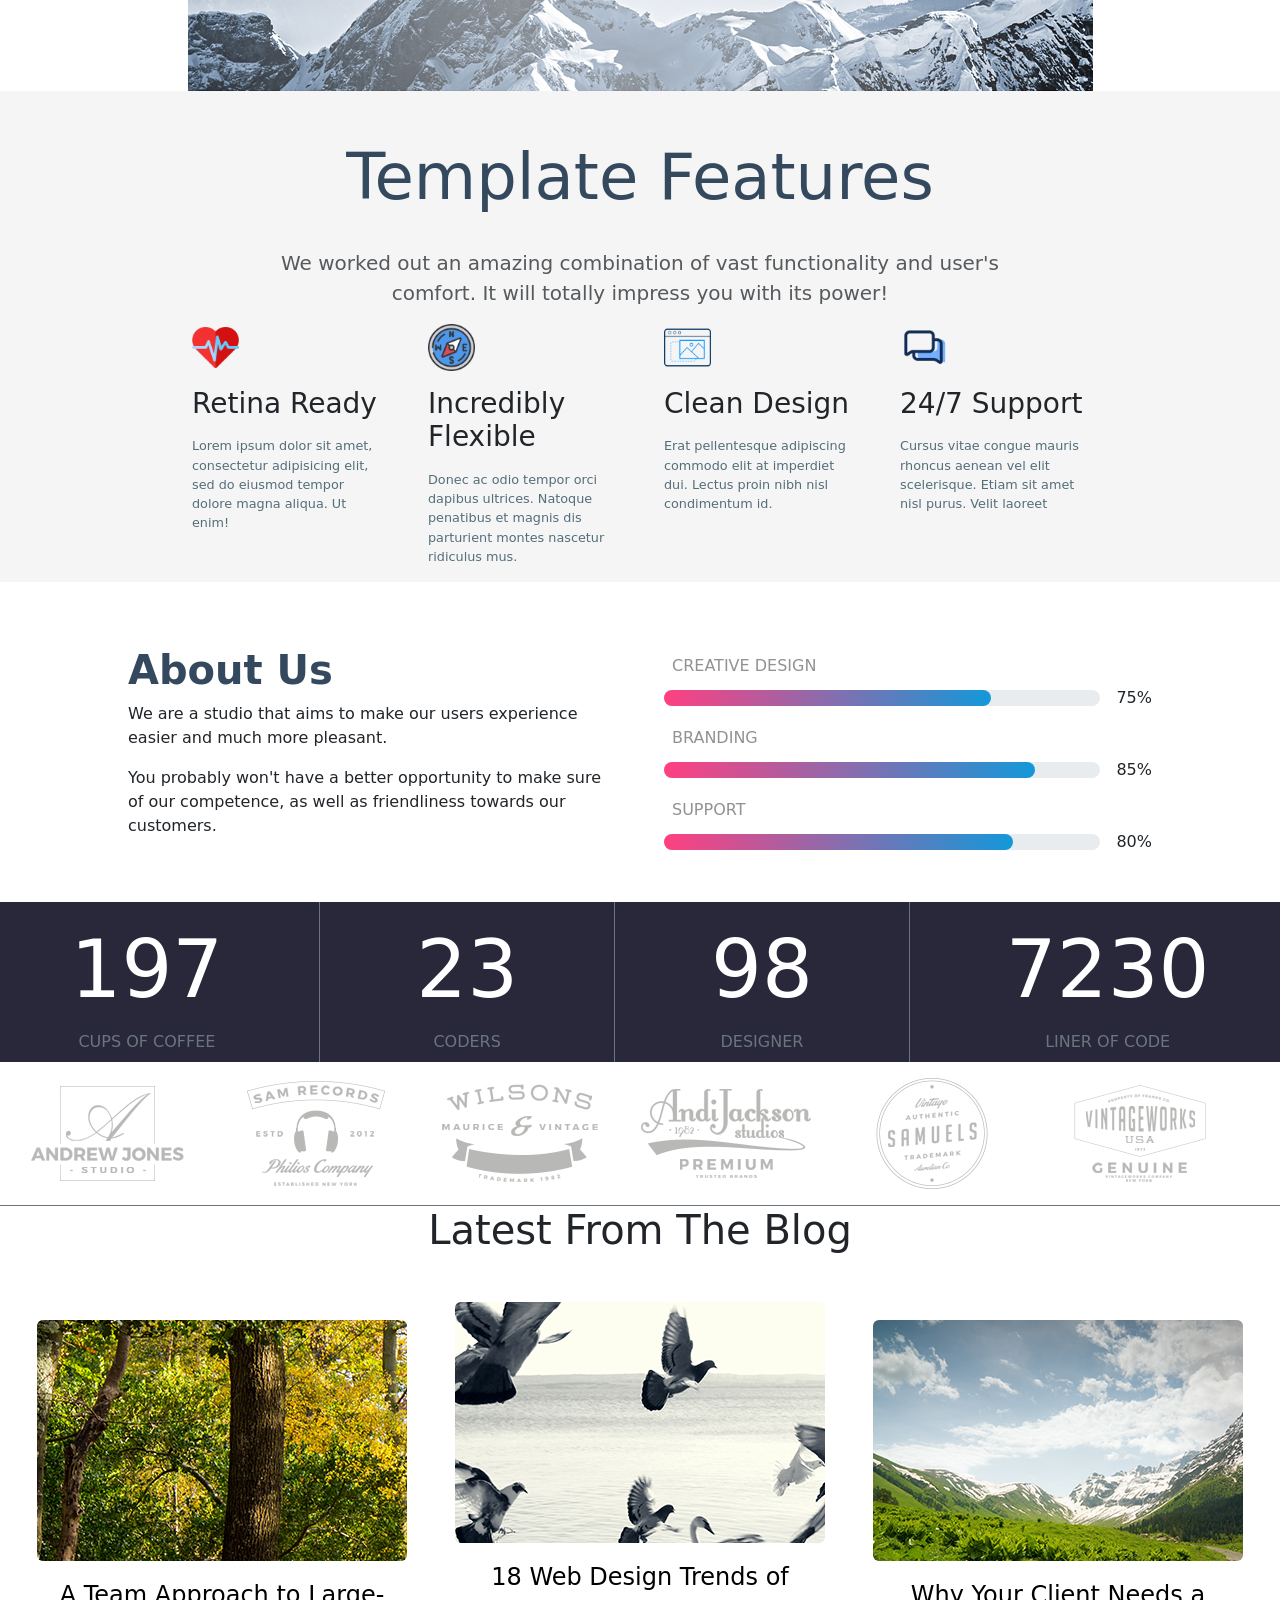
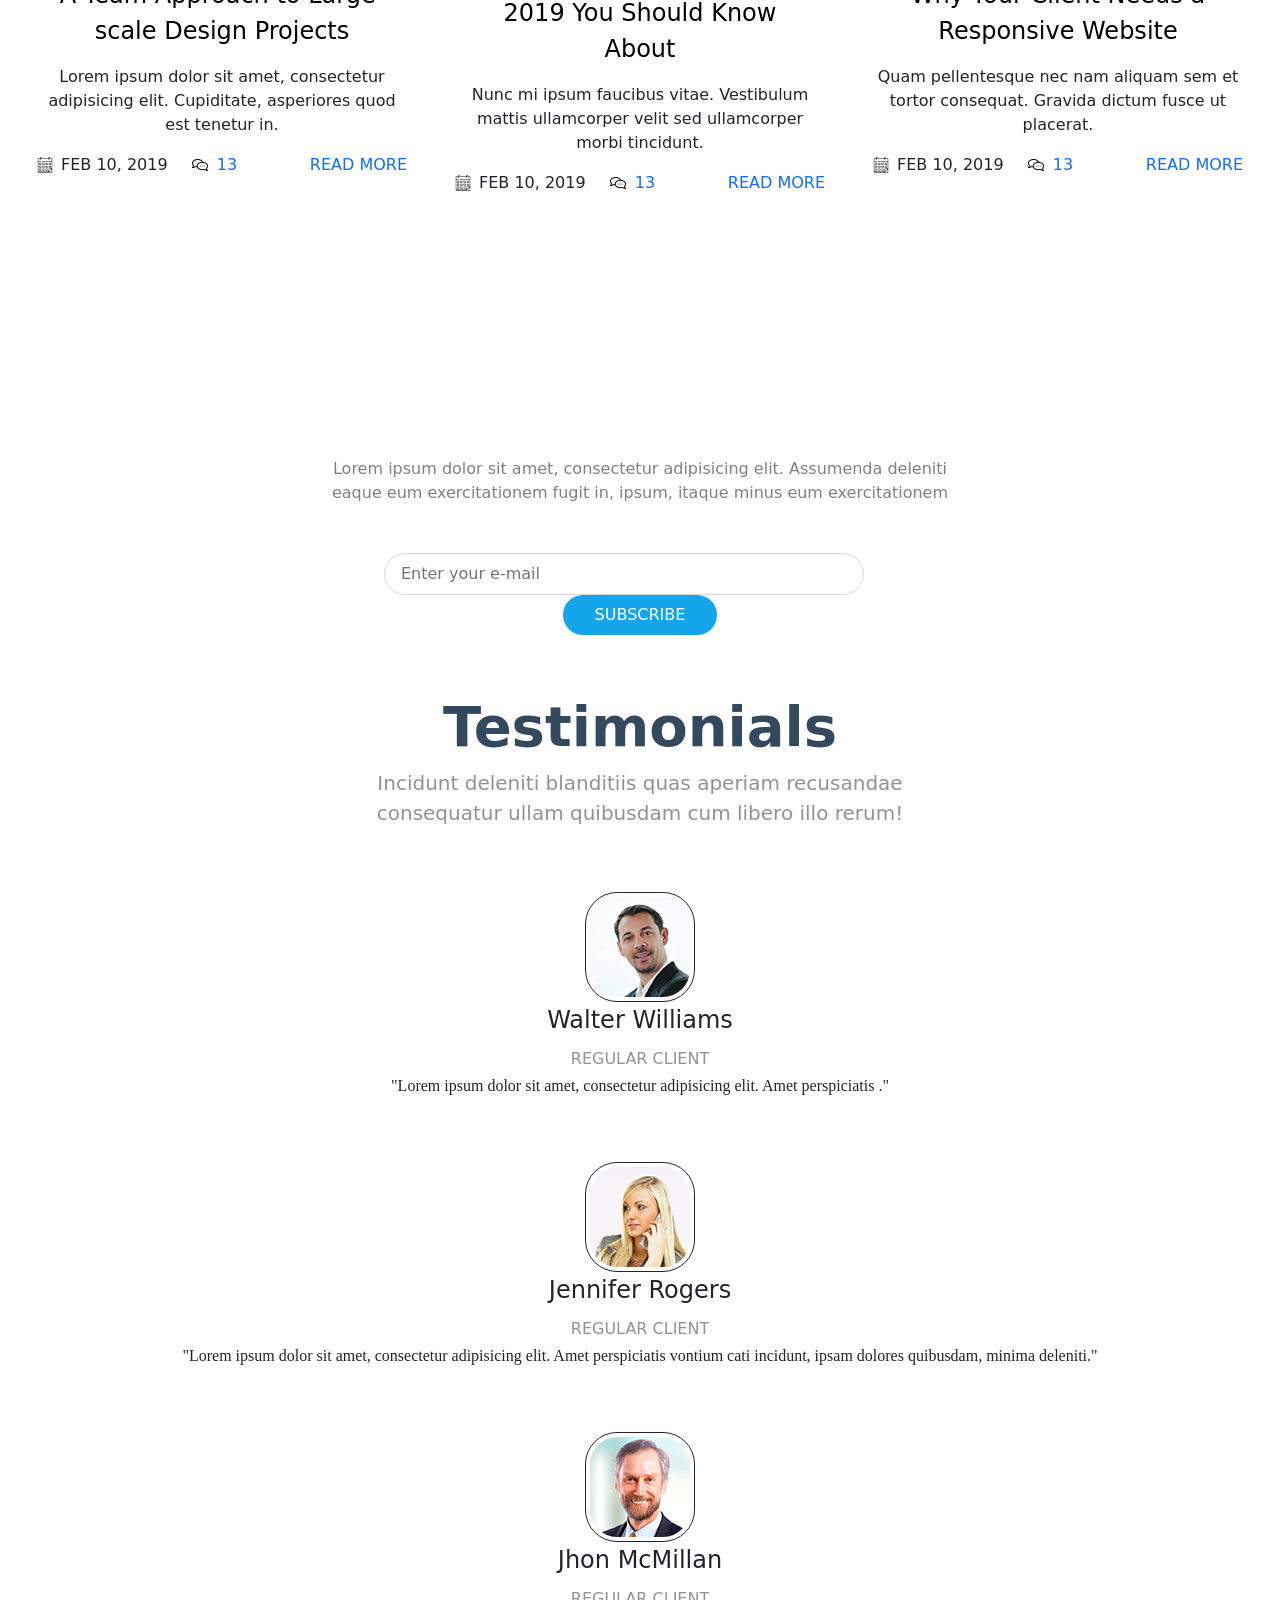
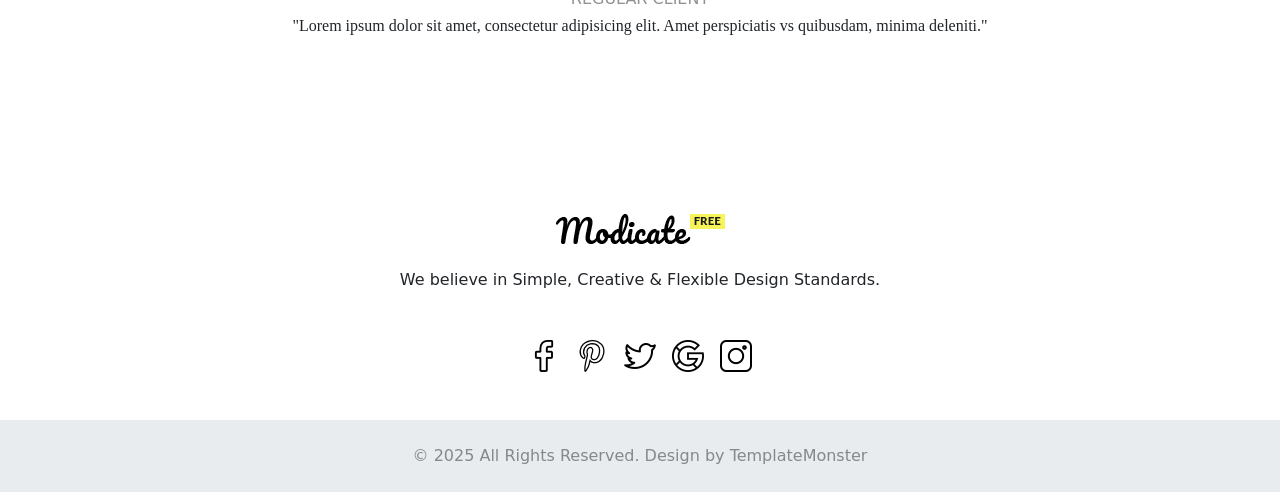
==== commit 7ec0326f: "kick github" ====
--- a/index.html
+++ b/index.html
@@ -1,4 +1,4 @@
-<!DOCTYPE html>
+<!DOCTYPE html> 
 <html lang="en">
 <head>
     <meta charset="UTF-8">
--- a/css/index_style.css
+++ b/css/index_style.css
@@ -8,42 +8,42 @@
 }
 @-webkit-keyframes Animback {
   0% {
-    background-image: url(/img/header-1.jpg);
+    background-image: url(img/header-1.jpg);
   }
   44% {
-    background-image: url(/img/header-3.jpg);
+    background-image: url(img/header-3.jpg);
   }
   45% {
-    background-image: url(/img/header-3.jpg);
+    background-image: url(img/header-3.jpg);
   }
   88% {
-    background-image: url(/img/header-4.jpg);
+    background-image: url(img/header-4.jpg);
   }
   89% {
-    background-image: url(/img/header-4.jpg);
+    background-image: url(img/header-4.jpg);
   }
   100% {
-    background-image: url(/img/header-1.jpg);
+    background-image: url(img/header-1.jpg);
   }
 }
 @keyframes Animback {
   0% {
-    background-image: url(/img/header-1.jpg);
+    background-image: url(img/header-1.jpg);
   }
   44% {
-    background-image: url(/img/header-3.jpg);
+    background-image: url(img/header-3.jpg);
   }
   45% {
-    background-image: url(/img/header-3.jpg);
+    background-image: url(img/header-3.jpg);
   }
   88% {
-    background-image: url(/img/header-4.jpg);
+    background-image: url(img/header-4.jpg);
   }
   89% {
-    background-image: url(/img/header-4.jpg);
+    background-image: url(img/header-4.jpg);
   }
   100% {
-    background-image: url(/img/header-1.jpg);
+    background-image: url(img/header-1.jpg);
   }
 }
 .block_1 .header {
@@ -172,7 +172,7 @@
       -ms-flex-pack: center;
           justify-content: center;
   height: 50vh;
-  background-image: url(/img/image-4.jpg);
+  background-image: url(img/image-4.jpg);
   background-position: center;
   background-repeat: no-repeat;
   background-size: cover;
@@ -245,17 +245,17 @@
   margin-top: 10rem;
 }
 .block_9 .end .face:hover {
-  content: url(/img/free-icon-facebook-3128304.png);
+  content: url(img/free-icon-facebook-3128304.png);
 }
 .block_9 .end .pint:hover {
-  content: url(/img/free-icon-pinterest-214530.png);
+  content: url(img/free-icon-pinterest-214530.png);
 }
 .block_9 .end .twit:hover {
-  content: url(/img/free-icon-twitter-2111703.png);
+  content: url(img/free-icon-twitter-2111703.png);
 }
 .block_9 .end .goog:hover {
-  content: url(/img/free-icon-google-2702602.png);
+  content: url(img/free-icon-google-2702602.png);
 }
 .block_9 .end .inst:hover {
-  content: url(/img/free-icon-instagram-2111463.png);
+  content: url(img/free-icon-instagram-2111463.png);
 }
